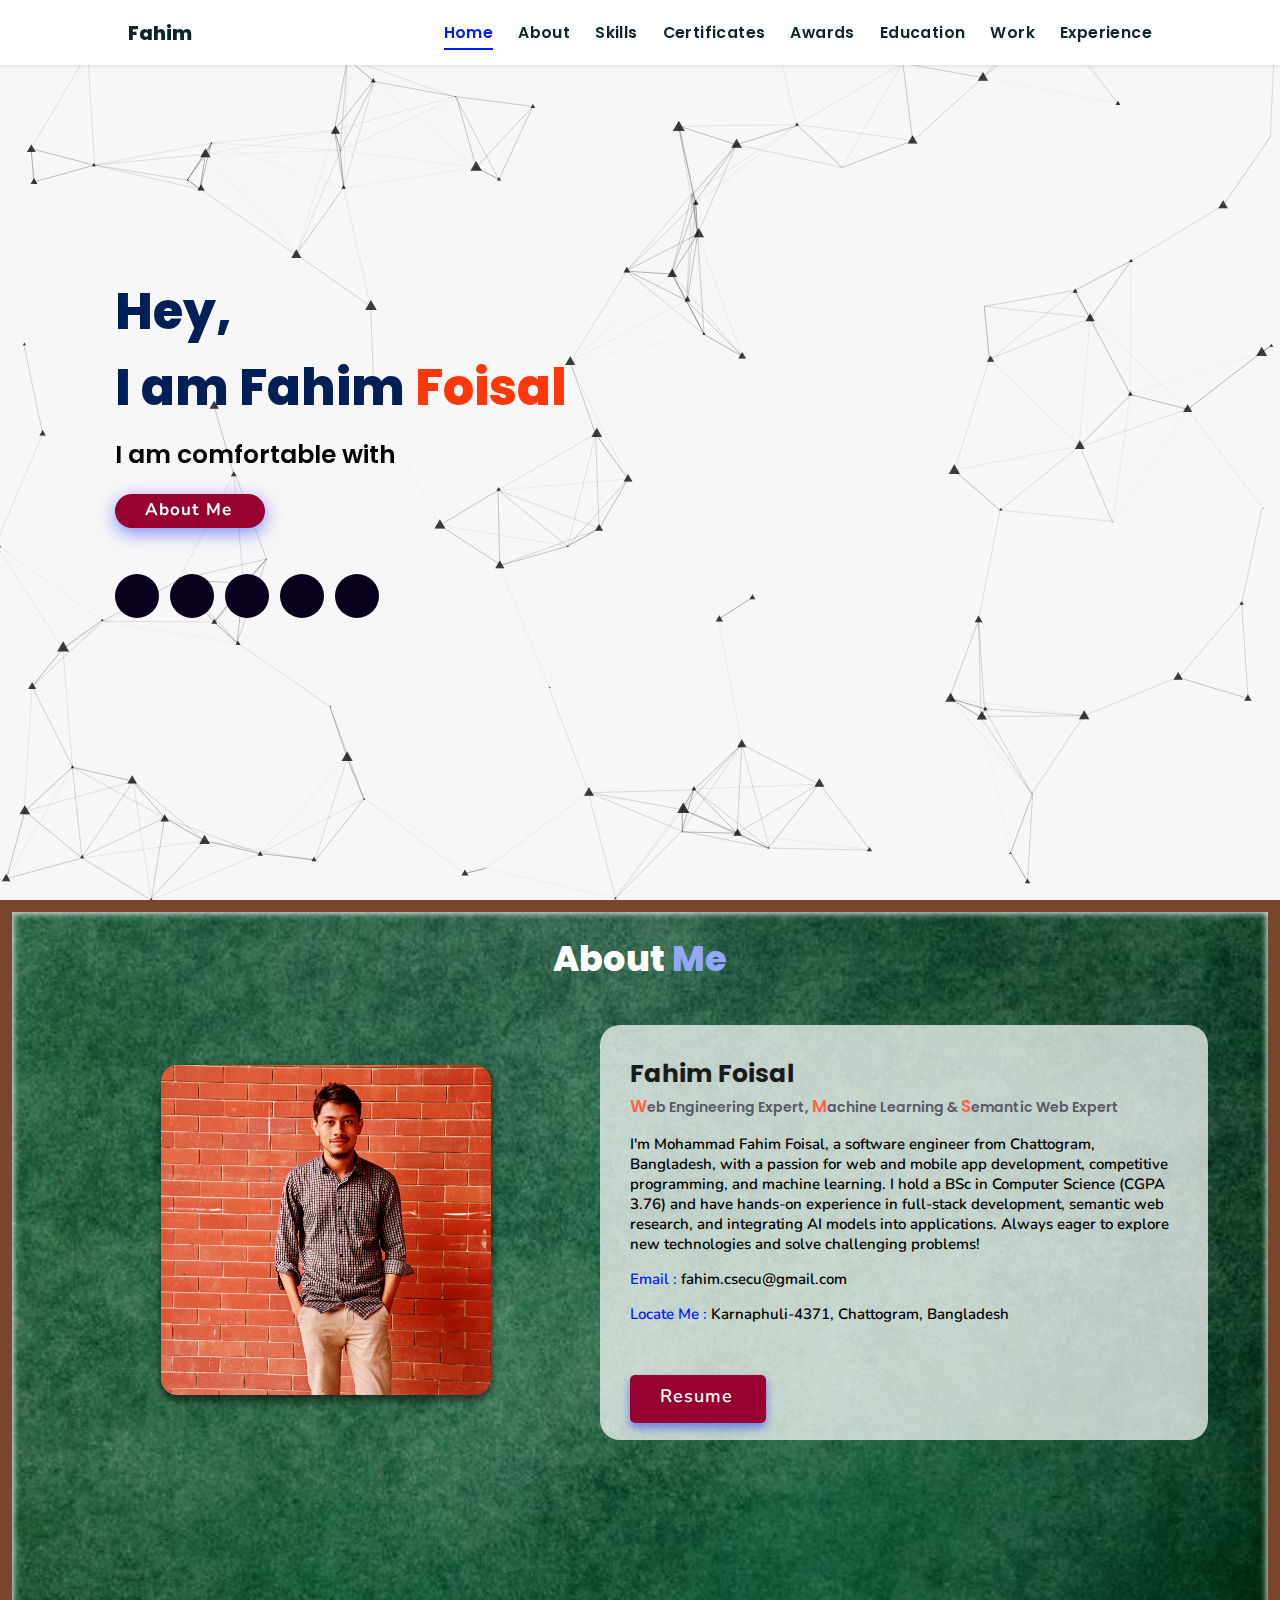
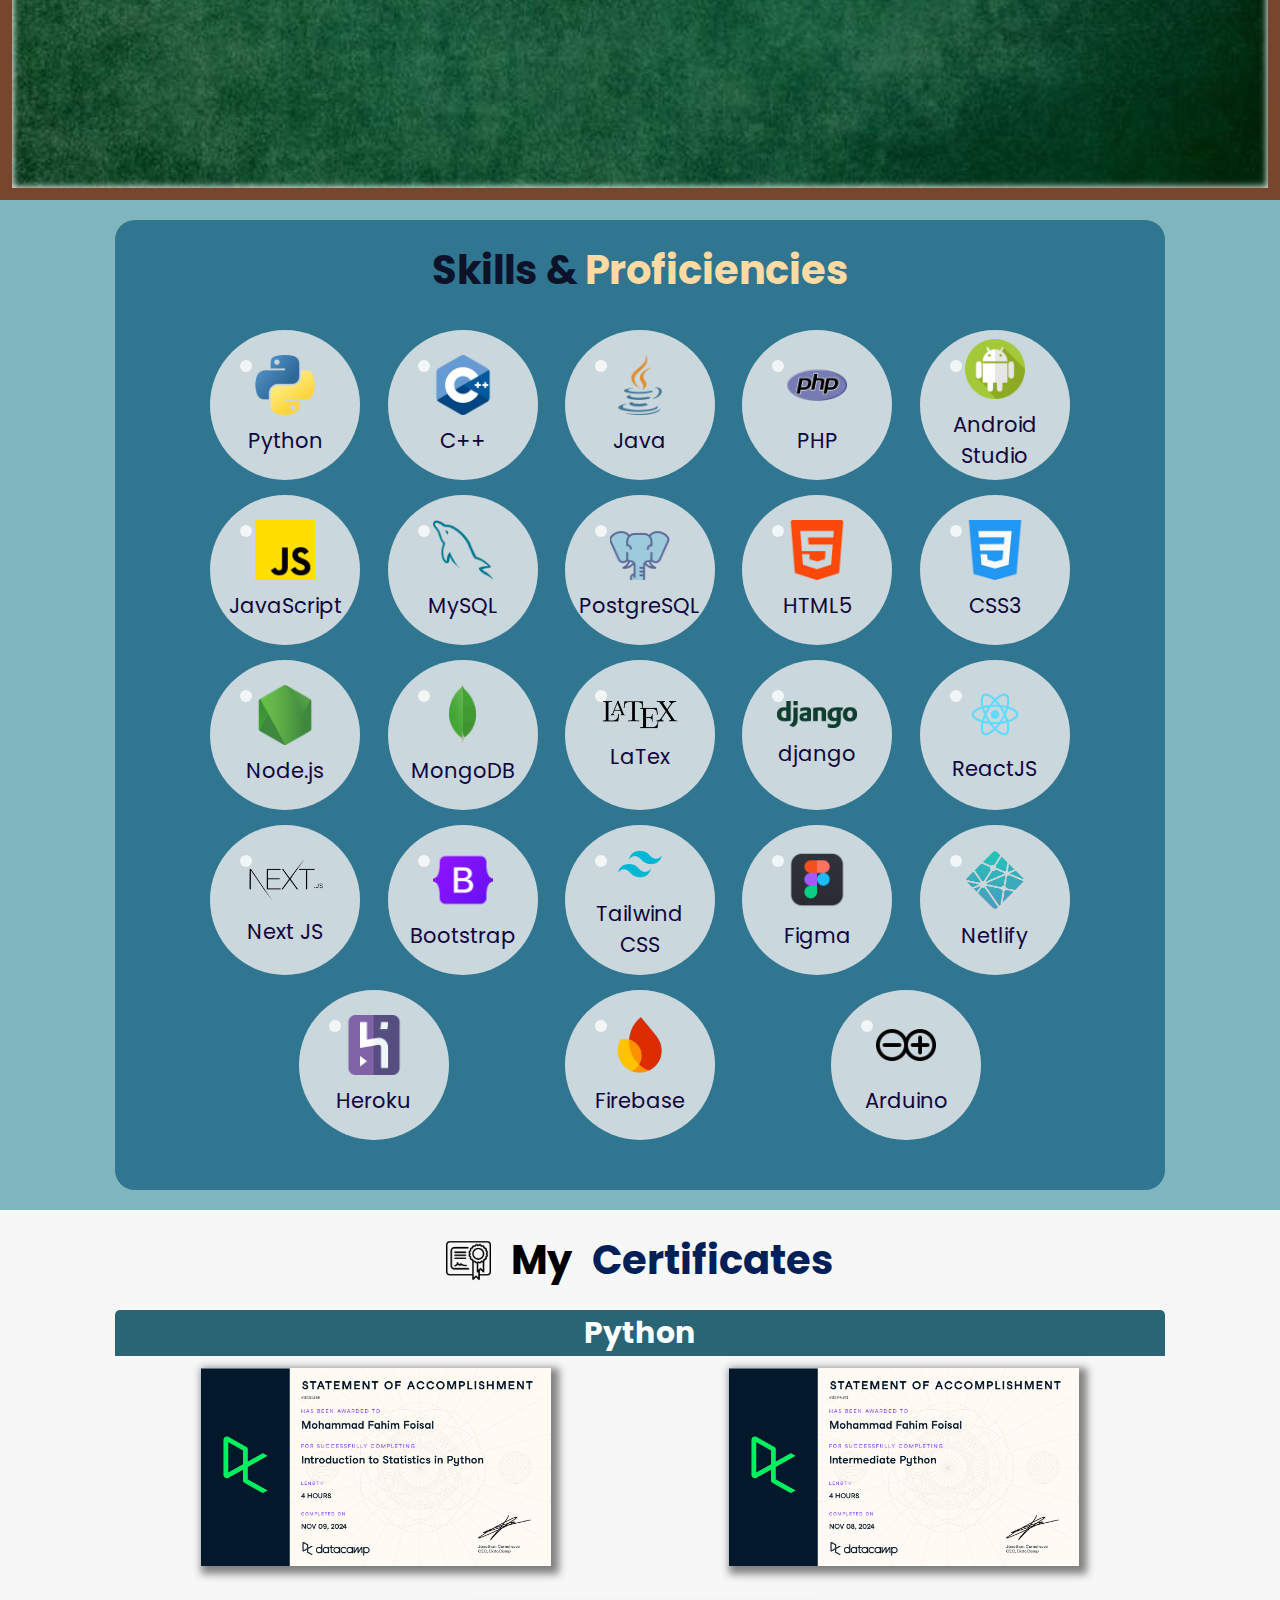
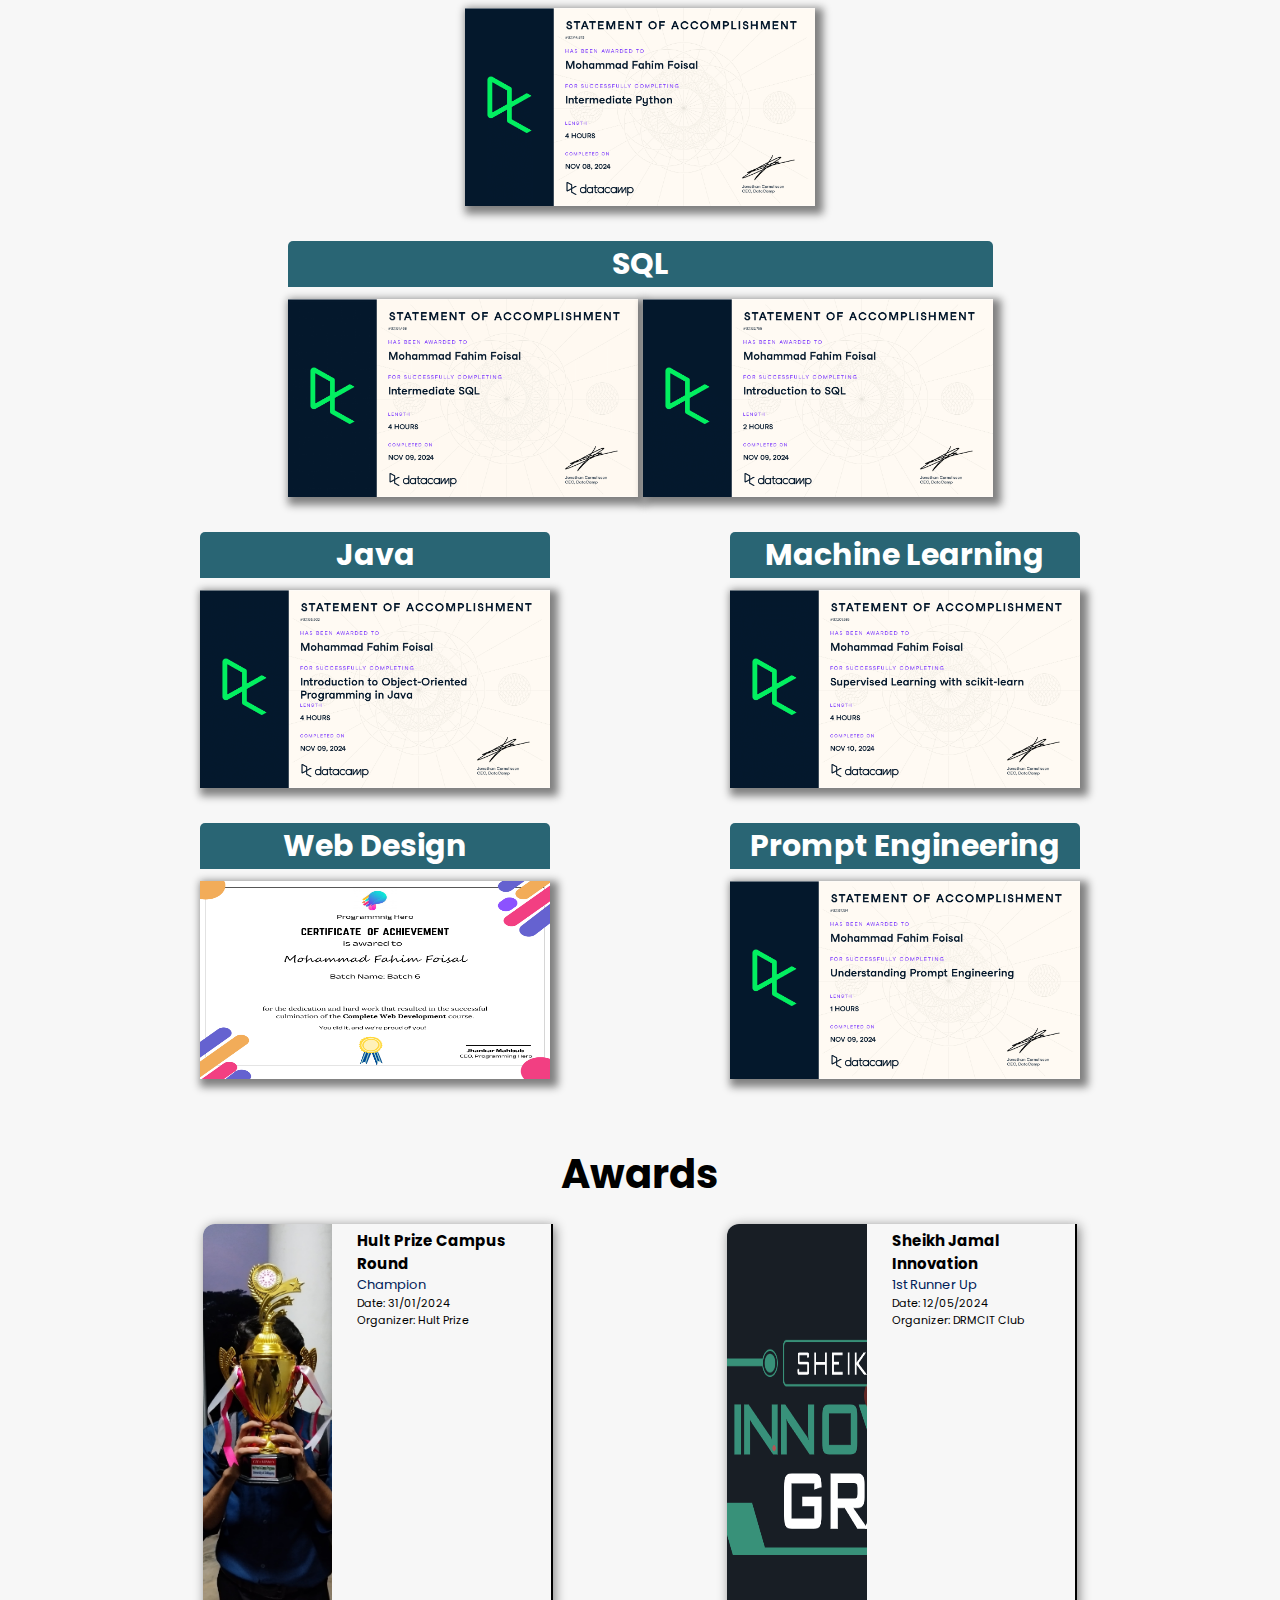
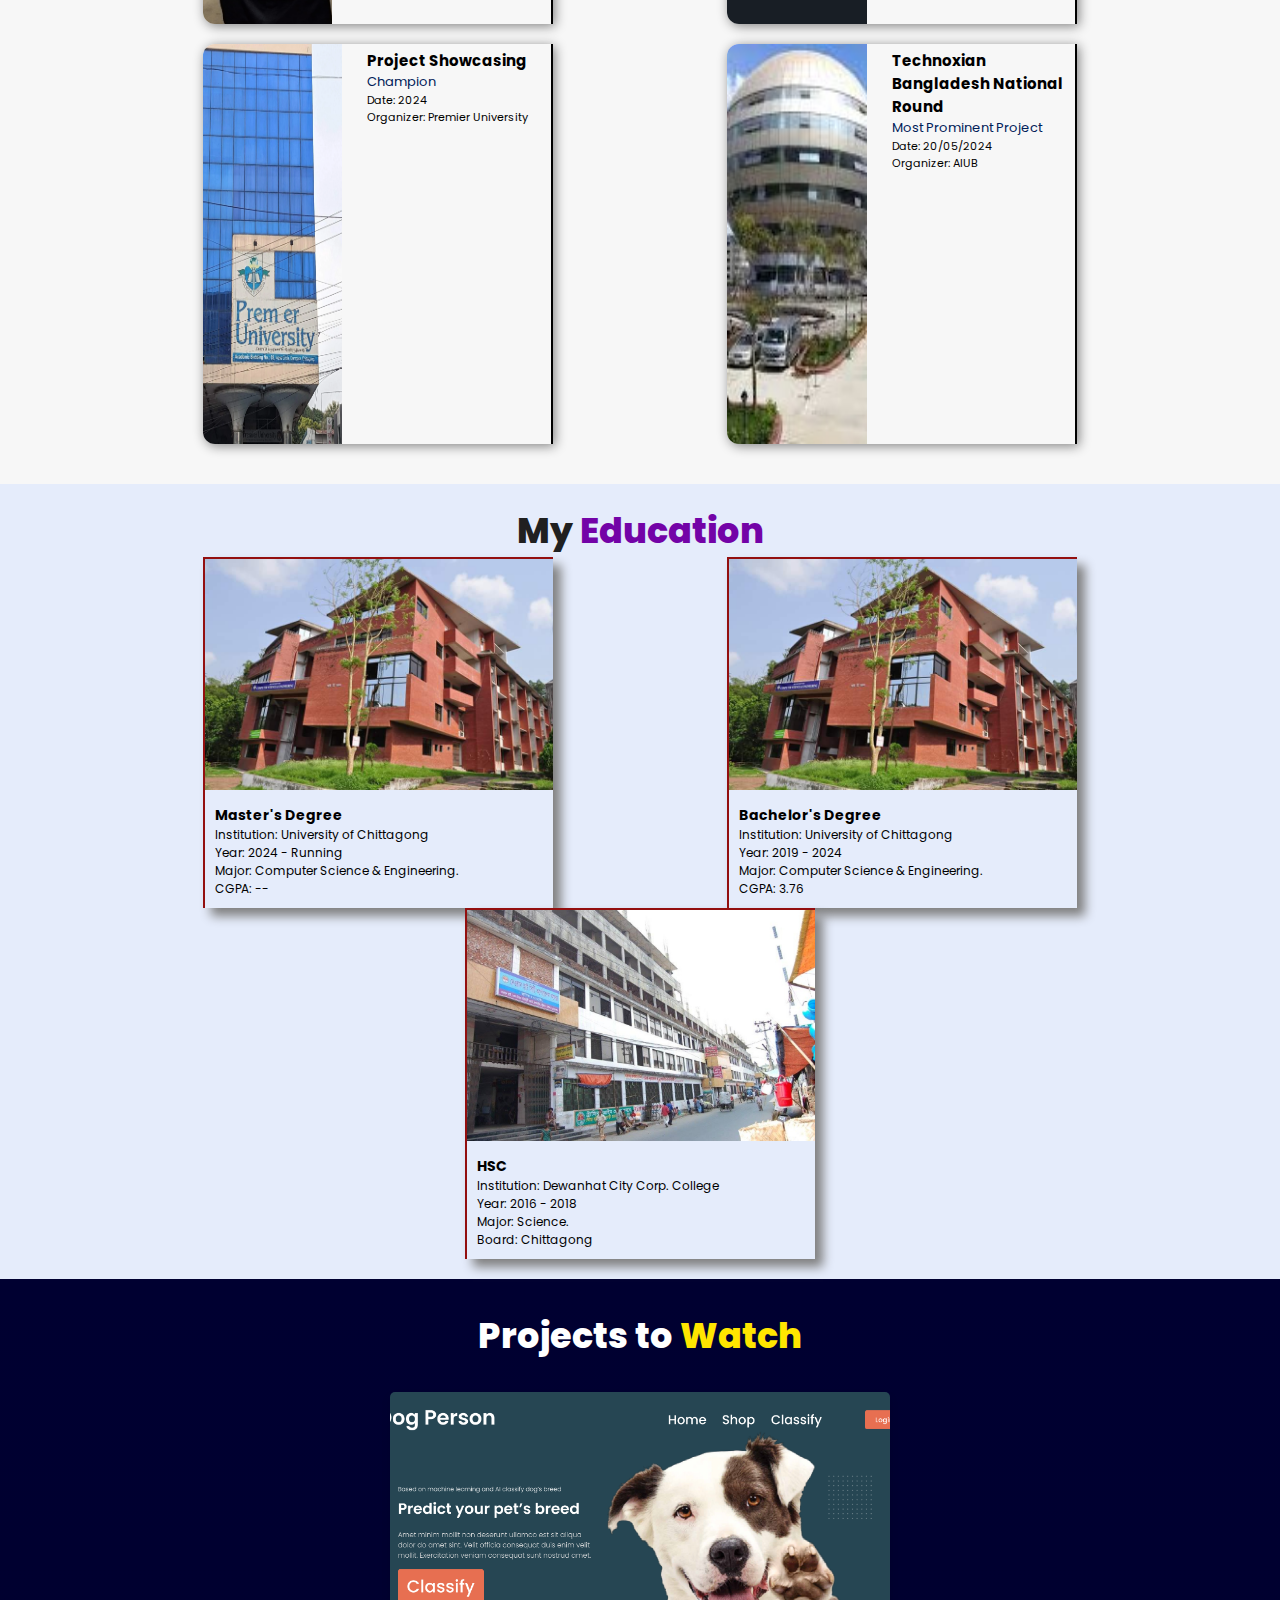
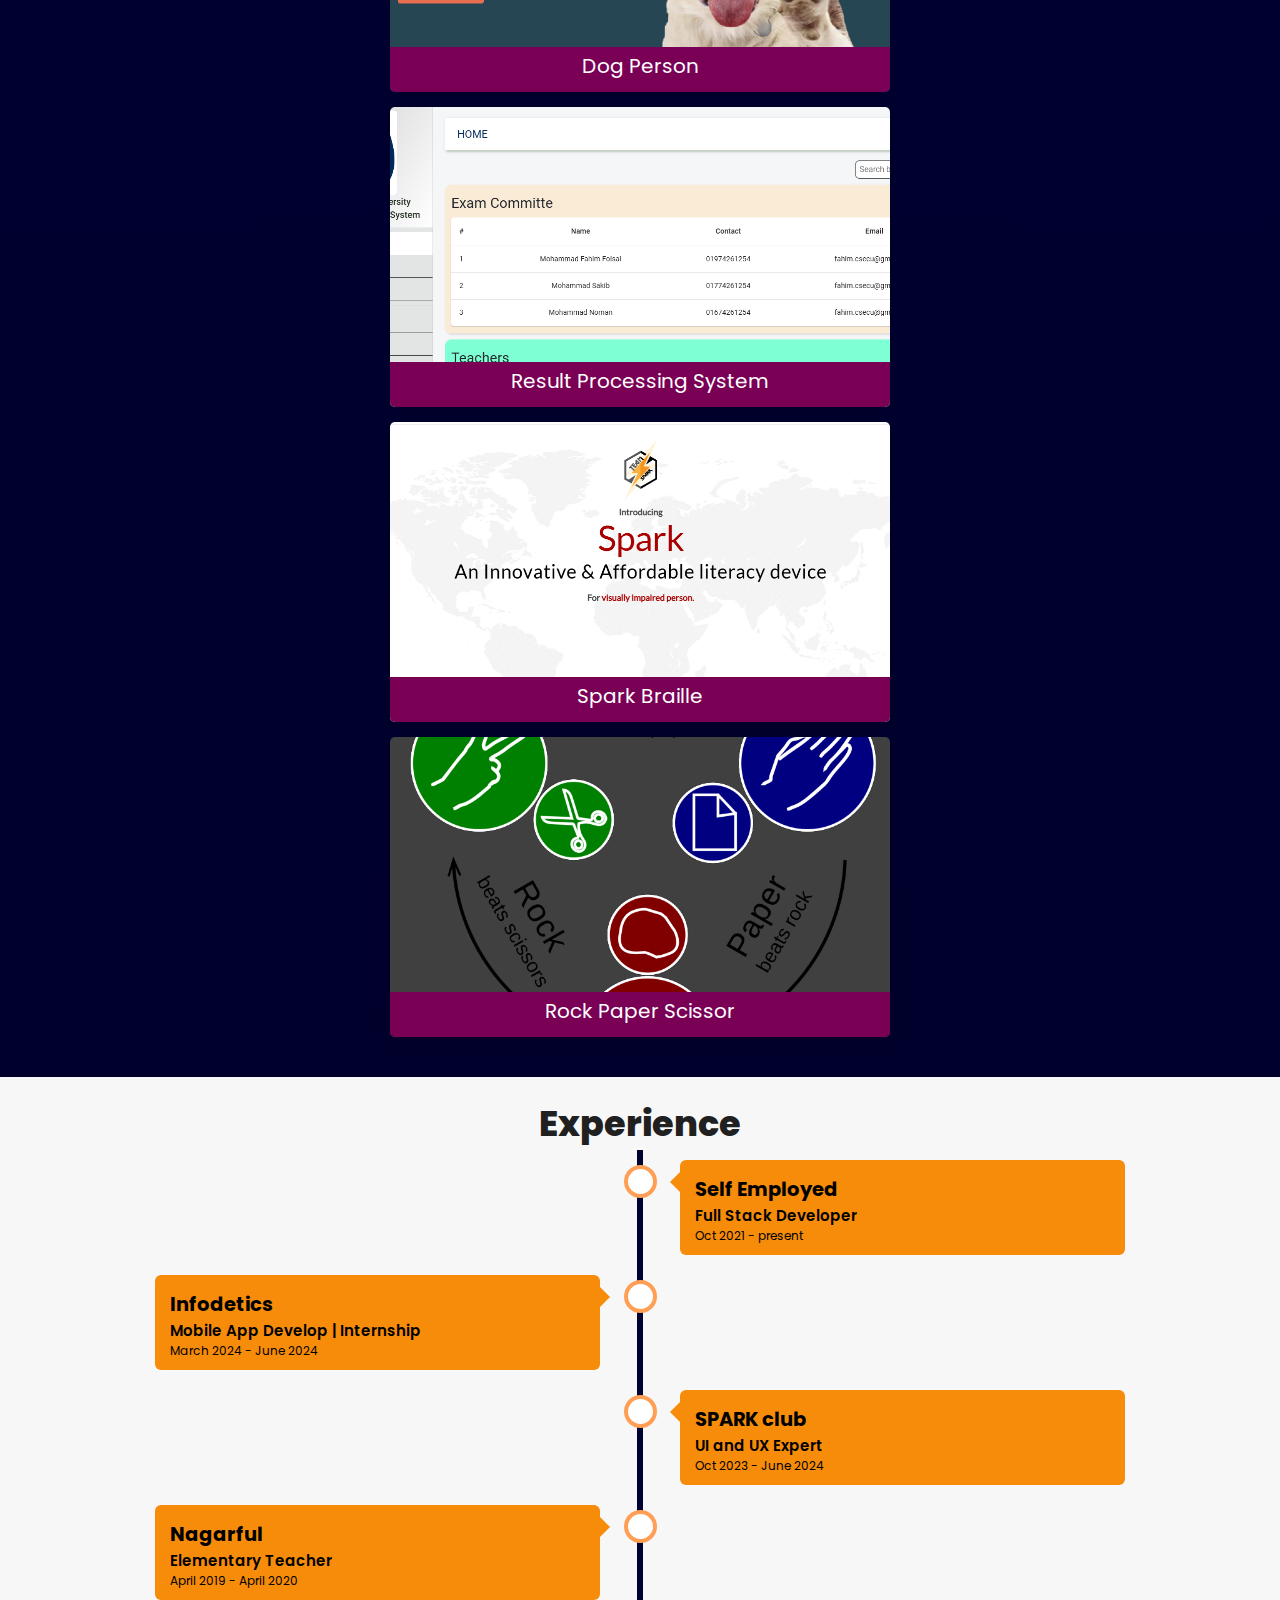
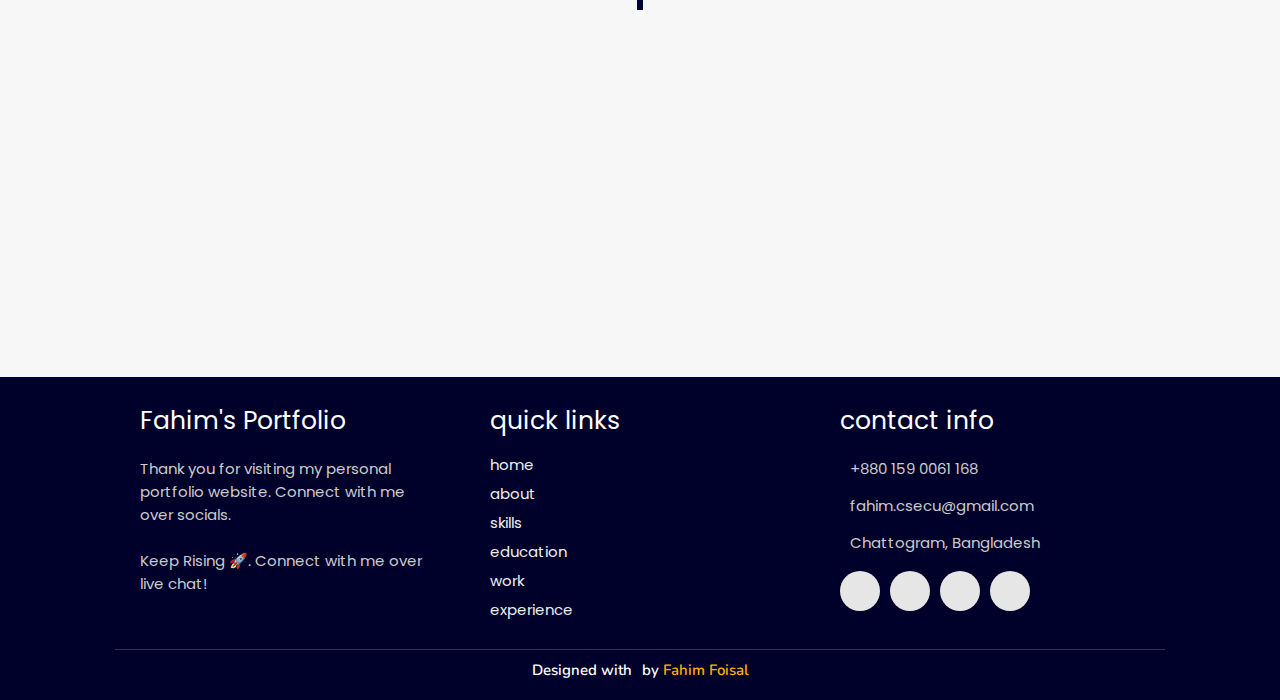
==== index.html @ da61a6e2 "portfolio" ====
<!DOCTYPE html>
<html lang="en">

<head>
  <meta charset="UTF-8">
  <meta http-equiv="X-UA-Compatible" content="IE=edge">
  <meta name="viewport" content="width=device-width, initial-scale=1.0">
  <meta name="keywords"
    content="Fahim Foisal, portfolio, Fahim, full stack dev, personal portfolio lifecodes, portfolio design, portfolio website, personal portfolio" />
  <meta name="description" content="Welcome to Fahim's Portfolio. Full-Stack Web Developer and Android App Developer" />
  <!-- Custom CSS -->
  <link rel="stylesheet" href="./assets/css/style.css">
  <!-- Font Awesome -->
  <link rel="stylesheet" href="https://cdnjs.cloudflare.com/ajax/libs/font-awesome/5.15.3/css/all.min.css"
    integrity="sha512-iBBXm8fW90+nuLcSKlbmrPcLa0OT92xO1BIsZ+ywDWZCvqsWgccV3gFoRBv0z+8dLJgyAHIhR35VZc2oM/gI1w=="
    crossorigin="anonymous" referrerpolicy="no-referrer" />
  <!-- Favicon -->
  <link id='favicon' rel="shortcut icon" href="./assets/images/favicon.png" type="image/x-png">
  <title>Portfolio | Fahim Foisal</title>
</head>

<body oncontextmenu="return false">

  <!-- navbar starts -->
  <header>
    <a href="/" class="logo"><i class="fab fa-node-js"></i> Fahim</a>

    <div id="menu" class="fas fa-bars"></div>
    <nav class="navbar">
      <ul>
        <li><a class="active" href="#home">Home</a></li>
        <li><a href="#about">About</a></li>
        <li><a href="#skills">Skills</a></li>
        <li><a href="#certificates">Certificates</a></li>
        <li><a href="#awards">Awards</a></li>
        <li><a href="#education">Education</a></li>
        <li><a href="#work">Work</a></li>
        <li><a href="#experience">Experience</a></li>
        <!-- <li><a href="#contact">Contact</a></li> -->
      </ul>
    </nav>
  </header>
  <!-- navbar ends -->


  <!-- hero section starts -->
  <section class="home" id="home">
    <div id="particles-js"></div>

    <div class="content">
      <h2>Hey,<br /> I am Fahim <span>Foisal</span></h2>
      <p>I am comfortable with <span class="typing-text"></span></p>
      <a href="#about" class="btn"><span>About Me</span>
        <i class="fas fa-arrow-circle-down"></i>
      </a>
      <div class="socials">
        <ul class="social-icons">
          <li><a class="code" aria-label="Codeforces" href="https://codeforces.com/profile/tashiq" target="_blank"><i
                class="fas fa-code"></i></a></li>
          <li><a class="linkedin" aria-label="LinkedIn" href="https://www.linkedin.com/in/foisal19/" target="_blank"><i
                class="fab fa-linkedin"></i></a></li>
          <li><a class="github" aria-label="GitHub" href="https://github.com/tashiq" target="_blank"><i
                class="fab fa-github"></i></a></li>
          <li><a class="telegram" aria-label="Mail" href="mailto:fahim.csecu@gmail.com" target="_blank"><i
                class="fas fa-envelope"></i></a></li>
          <li><a class="instagram" aria-label="Instagram" href="https://www.instagram.com/tashiq.99/"><i
                class="fab fa-instagram" target="_blank"></i></a></li>
        </ul>
      </div>
    </div>
    <div class="image">
      <!-- <div class="spark"></div> -->
      <img draggable="false" class="tilt" src="./assets/images/my_pic.png" alt="">
    </div>
  </section>
  <!-- hero section ends -->


  <!-- about section starts -->
  <section class="about" id="about">
    <h2 class="heading"><i class="fas fa-user-alt"></i> About <span>Me</span></h2>

    <div class="row">

      <div class="image">
        <img draggable="false" class="tilt" src="./assets/images/hult.jpg" alt="">
      </div>
      <div class="content">
        <h3>Fahim Foisal</h3>
        <span class="tag"><span class="first_letter">W</span>eb Engineering Expert, <span
            class="first_letter">M</span>achine Learning & <span class="first_letter">S</span>emantic Web Expert</span>

        <p>I'm Mohammad Fahim Foisal, a software engineer from Chattogram, Bangladesh, with a passion for web and mobile
          app development, competitive programming, and machine learning. I hold a BSc in Computer Science (CGPA 3.76)
          and have hands-on experience in full-stack development, semantic web research, and integrating AI models into
          applications. Always eager to explore new technologies and solve challenging problems!</p>

        <div class="box-container">
          <div class="box">
            <p><span> Email : </span> fahim.csecu@gmail.com</p>
            <p><span> Locate Me : </span> Karnaphuli-4371, Chattogram, Bangladesh</p>
          </div>
        </div>

        <div class="resumebtn">
          <a href="https://drive.google.com/file/d/1NqT-k5NBr_OwO6P92z6IYKSL0kWceMQw/view?usp=sharing" target="_blank"
            class="btn"><span>Resume</span>
            <i class="fas fa-chevron-right"></i>
          </a>
        </div>

      </div>
    </div>
  </section>

  <section class="skill-section" id="skills">
    <canvas id="bubbleCanvas"></canvas>
    <div class="content">
      <h1><i class="fas fa-laptop-code"></i> Skills & <span>Proficiencies</span></h1>
      <div class="grid-container">
        <!-- python  -->
        <div class="grid-item">
          <img src="./assets/images/python.png" alt="TailwindCSS">
          <span class="title">Python</span>
          <div class="card">
            <h3>Python</h3>
            <ul>
              <li>Proficiency <div class="progress">
                  <div class="progress-bar" data-progress="75"></div>
                </div>
              </li>
              <li>Experience <div class="progress">
                  <div class="progress-bar" data-progress="80"></div>
                </div>
              </li>
              <li>Comfortability <div class="progress">
                  <div class="progress-bar" data-progress="90"></div>
                </div>
              </li>
            </ul>
          </div>
        </div>
        <!-- cpp -->
        <div class="grid-item">
          <img src="./assets/images/cpp.png" alt="TailwindCSS">
          <span class="title">C++</span>
          <div class="card">
            <h3>C++</h3>
            <ul>
              <li>Proficiency <div class="progress">
                  <div class="progress-bar" data-progress="90"></div>
                </div>
              </li>
              <li>Duration <div class="progress">
                  <div class="progress-bar" data-progress="90"></div>
                </div>
              </li>
              <li>Comfortability <div class="progress">
                  <div class="progress-bar" data-progress="93"></div>
                </div>
              </li>
            </ul>
          </div>

        </div>
        <!-- java  -->
        <div class="grid-item">
          <img src="./assets/images/java.png" alt="Java">
          <span class="title">Java</span>
          <div class="card">
            <h3>Java</h3>
            <ul>
              <li>Proficiency <div class="progress">
                  <div class="progress-bar" data-progress="65"></div>
                </div>
              </li>
              <li>Duration <div class="progress">
                  <div class="progress-bar" data-progress="60"></div>
                </div>
              </li>
              <li>Comfortability <div class="progress">
                  <div class="progress-bar" data-progress="65"></div>
                </div>
              </li>
            </ul>
          </div>
        </div>
        <!-- php  -->
        <div class="grid-item">
          <img src="./assets/images/php.png" alt="PHP">
          <span class="title">PHP</span>
          <div class="card">
            <h3>PHP</h3>
            <ul>
              <li>Proficiency
                <div class="progress">
                  <div class="progress-bar" data-progress="80"></div>
                </div>
              </li>
              <li>Duration
                <div class="progress">
                  <div class="progress-bar" data-progress="75"></div>
                </div>
              </li>
              <li>Comfortability
                <div class="progress">
                  <div class="progress-bar" data-progress="85"></div>
                </div>
              </li>
            </ul>
          </div>
        </div>
        <!-- android studio  -->
        <div class="grid-item">
          <img src="./assets/images/android.png" alt="Android Studio">
          <span class="title">Android Studio</span>
          <div class="card">
            <h3>Android Studio</h3>
            <ul>
              <li>Proficiency
                <div class="progress">
                  <div class="progress-bar" data-progress="80"></div>
                </div>
              </li>
              <li>Duration
                <div class="progress">
                  <div class="progress-bar" data-progress="75"></div>
                </div>
              </li>
              <li>Comfortability
                <div class="progress">
                  <div class="progress-bar" data-progress="80"></div>
                </div>
              </li>
            </ul>
          </div>
        </div>
        <!-- js  -->
        <div class="grid-item">
          <img src="./assets/images/js.png" alt="javascript">
          <span class="title">JavaScript</span>
          <div class="card">
            <h3>JavaScript</h3>
            <ul>
              <li>Proficiency <div class="progress">
                  <div class="progress-bar" data-progress="95"></div>
                </div>
              </li>
              <li>Duration <div class="progress">
                  <div class="progress-bar" data-progress="80"></div>
                </div>
              </li>
              <li>Comfortability <div class="progress">
                  <div class="progress-bar" data-progress="95"></div>
                </div>
              </li>
            </ul>
          </div>
        </div>
        <!-- mysql -->
        <div class="grid-item">
          <img src="./assets/images/mysql.png" alt="SQL">
          <span class="title">MySQL</span>
          <div class="card">
            <h3>SQL</h3>
            <ul>
              <li>Proficiency
                <div class="progress">
                  <div class="progress-bar" data-progress="90"></div>
                </div>
              </li>
              <li>Duration
                <div class="progress">
                  <div class="progress-bar" data-progress="90"></div>
                </div>
              </li>
              <li>Comfortability
                <div class="progress">
                  <div class="progress-bar" data-progress="90"></div>
                </div>
              </li>
            </ul>
          </div>
        </div>
        <!-- PostgreSQL -->
        <div class="grid-item">
          <img src="./assets/images/elephant.png" alt="PostgreSQL">
          <span class="title">PostgreSQL</span>
          <div class="card">
            <h3>PostgreSQL</h3>
            <ul>
              <li>Proficiency
                <div class="progress">
                  <div class="progress-bar" data-progress="85"></div>
                </div>
              </li>
              <li>Duration
                <div class="progress">
                  <div class="progress-bar" data-progress="80"></div>
                </div>
              </li>
              <li>Comfortability
                <div class="progress">
                  <div class="progress-bar" data-progress="85"></div>
                </div>
              </li>
            </ul>
          </div>
        </div>
        <!-- html  -->
        <div class="grid-item">
          <img src="./assets/images/html-5.png" alt="HTML5">
          <span class="title">HTML5</span>
          <div class="card">
            <h3>HTML5</h3>
            <ul>
              <li>Proficiency
                <div class="progress">
                  <div class="progress-bar" data-progress="100"></div>
                </div>
              </li>
              <li>Duration
                <div class="progress">
                  <div class="progress-bar" data-progress="100"></div>
                </div>
              </li>
              <li>Comfortability
                <div class="progress">
                  <div class="progress-bar" data-progress="100"></div>
                </div>
              </li>
            </ul>
          </div>
        </div>
        <!-- css  -->
        <div class="grid-item">
          <img src="./assets/images/css-3.png" alt="CSS3">
          <span class="title">CSS3</span>
          <div class="card">
            <h3>CSS3</h3>
            <ul>
              <li>Proficiency
                <div class="progress">
                  <div class="progress-bar" data-progress="95"></div>
                </div>
              </li>
              <li>Duration
                <div class="progress">
                  <div class="progress-bar" data-progress="80"></div>
                </div>
              </li>
              <li>Comfortability
                <div class="progress">
                  <div class="progress-bar" data-progress="90"></div>
                </div>
              </li>
            </ul>
          </div>
        </div>
        <!-- nodejs  -->
        <div class="grid-item">
          <img src="./assets/images/node-js.png" alt="Node.js">
          <span class="title">Node.js</span>
          <div class="card">
            <h3>Node.js</h3>
            <ul>
              <li>Proficiency
                <div class="progress">
                  <div class="progress-bar" data-progress="90"></div>
                </div>
              </li>
              <li>Duration
                <div class="progress">
                  <div class="progress-bar" data-progress="90"></div>
                </div>
              </li>
              <li>Comfortability
                <div class="progress">
                  <div class="progress-bar" data-progress="95"></div>
                </div>
              </li>
            </ul>
          </div>
        </div>
        <!-- mongodb -->
        <div class="grid-item">
          <img src="./assets/images/mongodb.png" alt="mongodb">
          <span class="title">MongoDB</span>
          <div class="card">
            <h3>MongoDB</h3>
            <ul>
              <li>Proficiency <div class="progress">
                  <div class="progress-bar" data-progress="80"></div>
                </div>
              </li>
              <li>Duration <div class="progress">
                  <div class="progress-bar" data-progress="70"></div>
                </div>
              </li>
              <li>Comfortability <div class="progress">
                  <div class="progress-bar" data-progress="80"></div>
                </div>
              </li>
            </ul>
          </div>

        </div>
        <!-- latex -->
        <div class="grid-item">
          <img src="./assets/images/latex.png" alt="Latex">
          <span class="title">LaTex</span>
          <div class="card">
            <h3>LaTex</h3>
            <ul>
              <li>Proficiency <div class="progress">
                  <div class="progress-bar" data-progress="98"></div>
                </div>
              </li>
              <li>Duration <div class="progress">
                  <div class="progress-bar" data-progress="90"></div>
                </div>
              </li>
              <li>Comfortability <div class="progress">
                  <div class="progress-bar" data-progress="90"></div>
                </div>
              </li>
            </ul>
          </div>
        </div>
        <!-- django -->
        <div class="grid-item">
          <img src="./assets/images/django.png" alt="django">
          <span class="title">django</span>
          <div class="card">
            <h3>django</h3>
            <ul>
              <li>Proficiency <div class="progress">
                  <div class="progress-bar" data-progress="70"></div>
                </div>
              </li>
              <li>Duration <div class="progress">
                  <div class="progress-bar" data-progress="50"></div>
                </div>
              </li>
              <li>Comfortability <div class="progress">
                  <div class="progress-bar" data-progress="80"></div>
                </div>
              </li>
            </ul>
          </div>

        </div>

        <!-- react -->
        <div class="grid-item">
          <img src="./assets/images/react.webp" alt="react">
          <span class="title">ReactJS</span>
          <div class="card">
            <h3>React</h3>
            <ul>
              <li>Proficiency <div class="progress">
                  <div class="progress-bar" data-progress="95"></div>
                </div>
              </li>
              <li>Duration <div class="progress">
                  <div class="progress-bar" data-progress="95"></div>
                </div>
              </li>
              <li>Comfortability <div class="progress">
                  <div class="progress-bar" data-progress="100"></div>
                </div>
              </li>
            </ul>
          </div>

        </div>
        <!-- next -->
        <div class="grid-item">
          <img src="./assets/images/next.png" alt="django">
          <span class="title">Next JS</span>
          <div class="card">
            <h3>django</h3>
            <ul>
              <li>Proficiency <div class="progress">
                  <div class="progress-bar" data-progress="90"></div>
                </div>
              </li>
              <li>Duration <div class="progress">
                  <div class="progress-bar" data-progress="80"></div>
                </div>
              </li>
              <li>Comfortability <div class="progress">
                  <div class="progress-bar" data-progress="85"></div>
                </div>
              </li>
            </ul>
          </div>

        </div>

        <!-- bootstrap  -->
        <div class="grid-item">
          <img src="./assets/images/bootstrap.webp" alt="Bootstrap">
          <span class="title">Bootstrap</span>
          <div class="card">
            <h3>Bootstrap</h3>
            <ul>
              <li>Proficiency
                <div class="progress">
                  <div class="progress-bar" data-progress="96"></div>
                </div>
              </li>
              <li>Duration
                <div class="progress">
                  <div class="progress-bar" data-progress="90"></div>
                </div>
              </li>
              <li>Comfortability
                <div class="progress">
                  <div class="progress-bar" data-progress="100"></div>
                </div>
              </li>
            </ul>
          </div>
        </div>
        <!-- Tailwind -->
        <div class="grid-item">
          <img src="./assets/images/TailwindCSS.png" alt="Tailwind CSS">
          <span class="title">Tailwind CSS</span>
          <div class="card">
            <h3>Tailwind CSS</h3>
            <ul>
              <li>Proficiency
                <div class="progress">
                  <div class="progress-bar" data-progress="99"></div>
                </div>
              </li>
              <li>Duration
                <div class="progress">
                  <div class="progress-bar" data-progress="90"></div>
                </div>
              </li>
              <li>Comfortability
                <div class="progress">
                  <div class="progress-bar" data-progress="100"></div>
                </div>
              </li>
            </ul>
          </div>
        </div>
        <!-- Figma -->
        <div class="grid-item">
          <img src="./assets/images/Figma.png" alt="Figma">
          <span class="title">Figma</span>
          <div class="card">
            <h3>Figma</h3>
            <ul>
              <li>Proficiency
                <div class="progress">
                  <div class="progress-bar" data-progress="90"></div>
                </div>
              </li>
              <li>Duration
                <div class="progress">
                  <div class="progress-bar" data-progress="70"></div>
                </div>
              </li>
              <li>Comfortability
                <div class="progress">
                  <div class="progress-bar" data-progress="100"></div>
                </div>
              </li>
            </ul>
          </div>
        </div>

        <!-- netlify -->
        <div class="grid-item">
          <img src="./assets/images/netlify.png" alt="Netlify">
          <span class="title">Netlify</span>
          <div class="card">
            <h3>Netlify</h3>
            <ul>
              <li>Proficiency
                <div class="progress">
                  <div class="progress-bar" data-progress="100"></div>
                </div>
              </li>
              <li>Duration
                <div class="progress">
                  <div class="progress-bar" data-progress="90"></div>
                </div>
              </li>
              <li>Comfortability
                <div class="progress">
                  <div class="progress-bar" data-progress="100"></div>
                </div>
              </li>
            </ul>
          </div>
        </div>

        <!-- heroku  -->
        <div class="grid-item">
          <img src="./assets/images/heroku.png" alt="Heroku">
          <span class="title">Heroku</span>
          <div class="card">
            <h3>Heroku</h3>
            <ul>
              <li>Proficiency
                <div class="progress">
                  <div class="progress-bar" data-progress="92"></div>
                </div>
              </li>
              <li>Duration
                <div class="progress">
                  <div class="progress-bar" data-progress="80"></div>
                </div>
              </li>
              <li>Comfortability
                <div class="progress">
                  <div class="progress-bar" data-progress="99"></div>
                </div>
              </li>
            </ul>
          </div>
        </div>
        <!-- firebase  -->
        <div class="grid-item">
          <img src="./assets/images/firebase.png" alt="Firebase">
          <span class="title">Firebase</span>
          <div class="card">
            <h3>Firebase</h3>
            <ul>
              <li>Proficiency
                <div class="progress">
                  <div class="progress-bar" data-progress="80"></div>
                </div>
              </li>
              <li>Duration
                <div class="progress">
                  <div class="progress-bar" data-progress="70"></div>
                </div>
              </li>
              <li>Comfortability
                <div class="progress">
                  <div class="progress-bar" data-progress="75"></div>
                </div>
              </li>
            </ul>
          </div>
        </div>
        <!-- arduino -->
        <div class="grid-item">
          <img src="./assets/images/arduino.png" alt="Arduino">
          <span class="title">Arduino</span>
          <div class="card">
            <h3>Arduino</h3>
            <ul>
              <li>Proficiency
                <div class="progress">
                  <div class="progress-bar" data-progress="85"></div>
                </div>
              </li>
              <li>Duration
                <div class="progress">
                  <div class="progress-bar" data-progress="80"></div>
                </div>
              </li>
              <li>Comfortability
                <div class="progress">
                  <div class="progress-bar" data-progress="90"></div>
                </div>
              </li>
            </ul>
          </div>
        </div>

      </div>
  </section>
  <!-- Technical Certificates -->
  <section class="certificate-section" id="certificates">
    <h1><img src="./assets/images/certificate.png" alt="" style="width: 45px;"> My <span>Certificates</span></h1>
    <div class="container">
      <div class="group">
        <h1>Python</h1>
        <div class="cards">
          <div class="certificate"><img src="./assets/images/python-stat-1.png" /></div>
          <div class="certificate"><img src="./assets/images/inter-python-1.png" /></div>
          <div class="certificate"><img src="./assets/images/inter-python-1.png" /></div>
        </div>
      </div>
      <div class="group">
        <h1>SQL</h1>
        <div class="cards">
          <div class="certificate"><img src="./assets/images/inter-sql-1.png" /></div>
          <div class="certificate"><img src="./assets/images/intro-sql-1.png" /></div>
        </div>
      </div>
      <div class="group">
        <h1>Java</h1>
        <div class="cards">
          <div class="certificate"><img src="./assets/images/java-oop-1.png" /></div>
        </div>
      </div>
      <div class="group">
        <h1>Machine Learning</h1>
        <div class="cards">
          <div class="certificate"><img src="./assets/images/supervised-scikit-1.png" /></div>
        </div>
      </div>
      <div class="group">
        <h1>Web Design</h1>
        <div class="cards">
          <div class="certificate"><img src="./assets/images/Programmnig Hero.png" /></div>
        </div>
      </div>

      <div class="group">
        <h1>Prompt Engineering</h1>
        <div class="cards">
          <div class="certificate"><img src="./assets/images/prompt-engineering-1.png" /></div>
        </div>
      </div>
    </div>

  </section>
  <!-- Awards -->
  <section class="award-section" id="awards">
    <h1><i class="fas fa-trophy"></i> Awards</h1>
    <div class="container">
      <div class="award">
        <img src="./assets/images/hult-champ.jpg" alt="hult champ">
        <div class="details">
          <div class="title">Hult Prize Campus Round</div>
          <div class="position">Champion</div>
          <div class="Date">Date: 31/01/2024</div>
          <div class="Organizar">Organizer: Hult Prize</div>
        </div>
      </div>
      <div class="award">
        <img src="./assets/images/skjic.png" alt="skjic champ">
        <div class="details">
          <div class="title">Sheikh Jamal Innovation</div>
          <div class="position">1st Runner Up</div>
          <div class="Date">Date: 12/05/2024</div>
          <div class="Organizar">Organizer: DRMCIT Club</div>
        </div>
      </div>
      <div class="award">
        <img src="./assets/images/premier.jpeg" alt="premier university">
        <div class="details">
          <div class="title">Project Showcasing</div>
          <div class="position">Champion</div>
          <div class="Date">Date: 2024</div>
          <div class="Organizar">Organizer: Premier University</div>
        </div>
      </div>
      <div class="award">
        <img src="./assets/images/aiub.jpeg" alt="premier university">
        <div class="details">
          <div class="title">Technoxian Bangladesh National Round</div>
          <div class="position">Most Prominent Project</div>
          <div class="Date">Date: 20/05/2024</div>
          <div class="Organizar">Organizer: AIUB</div>
        </div>
      </div>
    </div>
  </section>
  <!-- education section starts -->
  <section class="education" id="education">

    <h1 class="heading"><i class="fas fa-graduation-cap"></i> My <span>Education</span></h1>
    <div class="education-container">
      <div class="degree tilt">
        <div class="img"><img src="./assets/images/bsc.jpg" alt="CSE CU" /></div>
        <div class="description">
          <h3>Master's Degree</h3>
          <p>Institution: University of Chittagong</p>
          <p>Year: 2024 - Running</p>
          <p>Major: Computer Science & Engineering.</p>
          <p>CGPA: --</p>
        </div>
      </div>
      <div class="degree tilt">
        <div class="img"><img src="./assets/images/bsc.jpg" alt="CSE CU" /></div>
        <div class="description">
          <h3>Bachelor's Degree</h3>
          <p>Institution: University of Chittagong</p>
          <p>Year: 2019 - 2024</p>
          <p>Major: Computer Science & Engineering.</p>
          <p>CGPA: 3.76</p>
        </div>
      </div>
      <div class="degree tilt">
        <div class="img"><img src="./assets/images/college.jpg" alt="Dcc" /></div>
        <div class="description">
          <h3>HSC</h3>
          <p>Institution: Dewanhat City Corp. College</p>
          <p>Year: 2016 - 2018</p>
          <p>Major: Science.</p>
          <p>Board: Chittagong</p>
        </div>
      </div>
    </div>
  </section>
  <!-- education section ends -->


  <!-- work project section starts -->
  <section class="work" id="work">

    <h2 class="heading"><i class="fas fa-laptop-code"></i> Projects to <span>Watch</span></h2>

    <div class="box-container">
      <div class="project tilt">
        <img src="./assets/images/dog person.png" alt="">
        <div class="details">
          <div class="tag">Dog Person</div>
          <div class="description">Description: Dog Person is a web app for dog enthusiasts that combines image
            classification with a shopping and review system. Users
            can upload dog photos to identify breeds using a pre-trained machine learning model. The platform offers
            curated
            dog-related products and a community-driven review system. Built with React, Express, and MongoDB, and
            designed in
            Figma, it provides a seamless experience for breed identification, shopping, and community engagement.
          </div>
          <button class="btn"><a href="https://github.com/farjana579/Dog-Person/tree/main/Dog-Person-Frontend"
              target="_blank">View
              Code</a></button>
        </div>
      </div>
      <div class="project tilt">
        <img src="./assets/images/result processing system.png" alt="Result Processing System">
        <div class="details">
          <div class="tag">Result Processing System</div>
          <div class="description">Description:
            This database design project features an application with three user roles: Examiner (assigns marks), Exam
            Committee
            (evaluates marks and notifies examiners), and Chairman (oversees operations and assigns committee members).
            Built with
            ReactJS, Node.js, Express, and SQL, it delivers a robust and efficient user experience.

          </div>
          <button class="btn"><a href="https://github.com/tashiq/result-processing" target="_blank">View
              Code</a></button>
        </div>
      </div>
      <div class="project tilt">
        <img src="./assets/images/spark braille.png" alt="Spark Braille">
        <div class="details">
          <div class="tag">Spark Braille</div>
          <div class="description">Description:
            <strong>Spark</strong> is an innovative and affordable literacy device designed to enhance braille
            education. It
            connects wirelessly, integrates seamlessly with various software, and provides interactive learning
            features, making
            it an empowering tool for visually impaired users to access education more effectively.


          </div>
          <button class="btn"><a href="https://github.com/tashiq/Spark-Braille" target="_blank">View
              Code</a></button>
        </div>
      </div>
      <div class="project tilt">
        <img src="./assets/images/rock paper scissor.png" alt="">
        <div class="details">
          <div class="tag">Rock Paper Scissor</div>
          <div class="description">Description: An Android studio application that identifies three hand gestures: rock,
            paper, and scissors. We all are familiar with
            how it works and who wins when. Sounds simple right? Yes, it is. The hard part of this application is to
            integrate a
            machine-learning model. That's what makes it different. I have used a Teachable-Machine model to identify
            gestures.
          </div>
          <button class="btn"><a href="https://github.com/tashiq/RPS" target="_blank">View
              Code</a></button>
        </div>
      </div>
    </div>
  </section>
  <!-- work project section ends -->

  <!-- experience section starts -->
  <section class="experience" id="experience">

    <h2 class="heading"><i class="fas fa-briefcase"></i> Experience </h2>

    <div class="timeline">

      <div class="container right">
        <div class="content">
          <div class="tag">
            <h2>Self Employed</h2>
          </div>
          <div class="desc">
            <h3>Full Stack Developer</h3>
            <p>Oct 2021 - present</p>
          </div>
        </div>
      </div>

      <div class="container left">
        <div class="content">
          <div class="tag">
            <h2>Infodetics</h2>
          </div>
          <div class="desc">
            <h3>Mobile App Develop | Internship</h3>
            <p>March 2024 - June 2024</p>
          </div>
        </div>
      </div>

      <div class="container right">
        <div class="content">
          <div class="tag">
            <h2>SPARK club</h2>
          </div>
          <div class="desc">
            <h3>UI and UX Expert</h3>
            <p>Oct 2023 - June 2024</p>
          </div>
        </div>
      </div>

      <div class="container left">
        <div class="content">
          <div class="tag">
            <h2>Nagarful</h2>
          </div>
          <div class="desc">
            <h3>Elementary Teacher</h3>
            <p>April 2019 - April 2020</p>
          </div>
        </div>
      </div>
      <!-- 
      <div class="container right">
        <div class="content">
          <div class="tag">
            <h2>Frshr Technologies</h2>
          </div>
          <div class="desc">
            <h3>Wordpress Developer | Internship</h3>
            <p>April 2021 - April 2021</p>
          </div>
        </div>
      </div>

      <div class="container left">
        <div class="content">
          <div class="tag">
            <h2>WonderingBlog</h2>
          </div>
          <div class="desc">
            <h3>Web Development & SEO | Internship</h3>
            <p>March 2021 - April 2021</p>
          </div>
        </div>
      </div>
    </div>

    <div class="morebtn">
      <a href="/experience" class="btn"><span>View All</span>
        <i class="fas fa-arrow-right"></i>
      </a>
    </div> -->

    </div>

  </section>
  <!-- experience section ends -->

  <!-- contact section starts -->
  <!-- <section class="contact" id="contact">

    <h2 class="heading"><i class="fas fa-headset"></i> Get in <span>Touch</span></h2>

    <div class="container">
      <div class="content">
        <div class="image-box">
          <img draggable="false" src="./assets/images/contact1.png" alt="">
        </div>
        <form id="contact-form">

          <div class="form-group">
            <div class="field">
              <input type="text" name="name" placeholder="Name" required>
              <i class='fas fa-user'></i>
            </div>
            <div class="field">
              <input type="text" name="email" placeholder="Email" required>
              <i class='fas fa-envelope'></i>
            </div>
            <div class="field">
              <input type="text" name="phone" placeholder="Phone">
              <i class='fas fa-phone-alt'></i>
            </div>
            <div class="message">
              <textarea placeholder="Message" name="message" required></textarea>
              <i class="fas fa-comment-dots"></i>
            </div>
          </div>
          <div class="button-area">
            <button type="submit">
              Submit <i class="fa fa-paper-plane"></i></button>
          </div>
        </form>
      </div>
    </div>
  </section> -->
  <!-- contact section ends -->


  <!-- footer section starts -->
  <section class="footer">

    <div class="box-container">

      <div class="box">
        <h3>Fahim's Portfolio</h3>
        <p>Thank you for visiting my personal portfolio website. Connect with me over socials. <br /> <br /> Keep Rising
          🚀. Connect with me over live chat!</p>
      </div>

      <div class="box">
        <h3>quick links</h3>
        <a href="#home"><i class="fas fa-chevron-circle-right"></i> home</a>
        <a href="#about"><i class="fas fa-chevron-circle-right"></i> about</a>
        <a href="#skills"><i class="fas fa-chevron-circle-right"></i> skills</a>
        <a href="#education"><i class="fas fa-chevron-circle-right"></i> education</a>
        <a href="#work"><i class="fas fa-chevron-circle-right"></i> work</a>
        <a href="#experience"><i class="fas fa-chevron-circle-right"></i> experience</a>
      </div>

      <div class="box">
        <h3>contact info</h3>
        <p> <i class="fas fa-phone"></i>+880 159 0061 168</p>
        <p> <i class="fas fa-envelope"></i>fahim.csecu@gmail.com</p>
        <p> <i class="fas fa-map-marked-alt"></i>Chattogram, Bangladesh</p>
        <div class="share">

          <a href="https://www.linkedin.com/in/foisal19/" class="fab fa-linkedin" aria-label="LinkedIn"
            target="_blank"></a>
          <a href="https://github.com/tashiq" class="fab fa-github" aria-label="GitHub" target="_blank"></a>
          <a href="mailto:fahim.csecu@gmail.com" class="fas fa-envelope" aria-label="Mail" target="_blank"></a>
          <a href="https://codeforces.com/profile/tashiq" class="fas fa-code" aria-label="Codeforces"
            target="_blank"></a>
        </div>
      </div>
    </div>

    <h1 class="credit">Designed with <i class="fa fa-heart pulse"></i> by <a
        href="https://www.linkedin.com/in/Fahim-sable"> Fahim Foisal</a></h1>

  </section>
  <!-- footer section ends -->


  <!-- scroll top btn -->
  <a href="#home" aria-label="ScrollTop" class="fas fa-angle-up" id="scroll-top"></a>
  <!-- scroll back to top -->


  <!-- ==== ALL MAJOR JAVASCRIPT CDNS STARTS ==== -->
  <!-- jquery cdn -->
  <script src="https://cdnjs.cloudflare.com/ajax/libs/jquery/3.6.0/jquery.min.js"
    integrity="sha512-894YE6QWD5I59HgZOGReFYm4dnWc1Qt5NtvYSaNcOP+u1T9qYdvdihz0PPSiiqn/+/3e7Jo4EaG7TubfWGUrMQ=="
    crossorigin="anonymous" referrerpolicy="no-referrer"></script>

  <!-- typed.js cdn -->
  <script src="https://cdnjs.cloudflare.com/ajax/libs/typed.js/2.0.5/typed.min.js"
    integrity="sha512-1KbKusm/hAtkX5FScVR5G36wodIMnVd/aP04af06iyQTkD17szAMGNmxfNH+tEuFp3Og/P5G32L1qEC47CZbUQ=="
    crossorigin="anonymous" referrerpolicy="no-referrer"></script>

  <!-- particle.js links -->
  <script src="./assets/js/particles.min.js"></script>
  <script src="./assets/js/app.js"></script>

  <!-- vanilla tilt.js links -->
  <script src="https://cdnjs.cloudflare.com/ajax/libs/vanilla-tilt/1.7.0/vanilla-tilt.min.js"
    integrity="sha512-SttpKhJqONuBVxbRcuH0wezjuX+BoFoli0yPsnrAADcHsQMW8rkR84ItFHGIkPvhnlRnE2FaifDOUw+EltbuHg=="
    crossorigin="anonymous" referrerpolicy="no-referrer"></script>

  <!-- scroll reveal anim -->
  <script src="https://unpkg.com/scrollreveal"></script>

  <script type="text/javascript" src="https://cdn.jsdelivr.net/npm/emailjs-com@3/dist/email.min.js"></script>

  <!-- ==== ALL MAJOR JAVASCRIPT CDNS ENDS ==== -->

  <script src="./assets/js/script.js"></script>

</body>

</html>
---- assets/css/style.css ----
@import url("https://fonts.googleapis.com/css2?family=Poppins:wght@400;600;700&display=swap");
@import url("https://fonts.googleapis.com/css2?family=Nunito:ital,wght@0,300;0,400;0,600;0,700;1,300;1,400&display=swap");

* {
  margin: 0;
  padding: 0;
  box-sizing: border-box;
  text-decoration: none;
  outline: none;
  border: none;
  transition: all 0.2s ease-in;
}

html {
  font-size: 62.5%;
  overflow-x: hidden;
  scroll-behavior: smooth;
}

body {
  background: #f7f7f7;
  font-family: "Poppins", sans-serif;
}

*::selection {
  background: #2b3dda;
  color: #fff;
}

html {
  font-size: 62.5%;
  overflow-x: hidden;
}

html::-webkit-scrollbar {
  width: 0.8rem;
}

html::-webkit-scrollbar-track {
  background: rgb(235, 202, 245);
}

html::-webkit-scrollbar-thumb {
  background: #420177;
}

/* pre loader start */
.loader-container {
  position: fixed;
  top: 0;
  left: 0;
  z-index: 10000;
  background: #e6eff1;
  display: flex;
  align-items: center;
  justify-content: center;
  height: 100%;
  width: 100%;
}

.loader-container.fade-out {
  top: -120%;
}

/* pre loader end */

/* navbar starts */
header {
  position: fixed;
  top: 0;
  left: 0;
  right: 0;
  z-index: 1000;
  display: flex;
  align-items: center;
  justify-content: space-between;
  padding: 1.7rem 10%;
  height: 6.5rem;
  background-color: #fff;
  box-shadow: 0 1px 4px rgba(146, 161, 176, 0.3);
}

section {
  min-height: 100vh;
  padding: 2rem 9%;
}

.heading {
  font-size: 3.5rem;
  color: rgb(32, 32, 32);
  font-weight: 800;
  text-align: center;
}

.heading span {
  color: rgb(115, 3, 167);
}

header .logo {
  font-size: 1.9rem;
  font-weight: 800;
  text-decoration: none;
  color: #0e2431;
}

header .logo i {
  font-size: 2.2rem;
}

header .logo:hover {
  color: #fc8c05;
}

header .navbar ul {
  list-style: none;
  display: flex;
  justify-content: center;
  align-items: center;
}

header .navbar li {
  margin-left: 2.5rem;
}

header .navbar ul li a {
  font-size: 1.57rem;
  color: #0e2431;
  font-weight: 600;
  text-decoration: none;
  letter-spacing: 0.04rem;
  transition: 0.2s;
}

header .navbar ul li a.active,
header .navbar ul li a:hover {
  color: #011aff;
  border-bottom: 0.2rem solid #011aff;
  padding: 0.5rem 0;
}

/* navbar ends */

/* hamburger icon starts*/
#menu {
  font-size: 3rem;
  cursor: pointer;
  color: rgb(24, 2, 63);
  display: none;
}

@media (max-width: 768px) {
  #menu {
    display: block;
  }

  header .navbar {
    position: fixed;
    top: 6.5rem;
    right: -120%;
    width: 75%;
    height: 100%;
    text-align: left;
    align-items: flex-start;
    background-color: #0e0f31;
  }

  header .navbar ul {
    flex-flow: column;
    padding: 1rem;
  }

  header .navbar ul li {
    text-align: center;
    width: 100%;
    margin: 1rem 0;
    border-radius: 0.5rem;
    width: 26rem;
  }

  header .navbar ul li a {
    display: block;
    padding: 1rem;
    text-align: left;
    color: #fff;
    font-size: 2rem;
  }

  header .navbar ul li a.active,
  header .navbar ul li a:hover {
    padding: 1rem;
    color: #fff;
    border-radius: 0.5rem;
    border-bottom: 0.5rem solid #011aff;
  }

  .fa-times {
    transform: rotate(180deg);
  }

  header .navbar.nav-toggle {
    right: 0;
  }
}

/* hamburger icon ends */

/* hero section starts*/
.home {
  position: relative;
  display: flex;
  flex-wrap: wrap;
  gap: 1.5rem;
  min-height: 100vh;
  align-items: center;
}

.home #particles-js {
  position: absolute;
  top: 0;
  left: 0;
  height: 100%;
  width: 100%;
}

.home::before {
  content: "";
  position: absolute;
  top: 0;
  left: 0;
  height: 100%;
  width: 100%;
}

.home .content {
  flex: 1 1 40rem;
  padding-top: 1rem;
  z-index: 1;
}

.home .image {
  flex: 1 1 40rem;
  z-index: 10;
  position: relative;
}

.home .image img {
  width: 70%;
  margin-left: 6rem;
  border-radius: 50%;
  box-shadow: 0 2px 8px rgba(0, 0, 0, 0.3);
  cursor: pointer;
}

.home .image img:hover {
  box-shadow: 0 5px 15px rgba(32, 22, 22, 0.5);
}

/*  */
@keyframes rotate {
  0% {
    transform: translate(-50%, -50%) rotate(0deg) translateX(100%);
  }

  100% {
    transform: translate(-50%, -50%) rotate(360deg) translateX(100%);
  }
}

.home .content h2 {
  font-size: 5rem;
  font-weight: 800;
  color: #002057;
}

.home .content h2 span {
  font-size: 5rem;
  font-weight: 800;
  color: #ff380b;
}

.home .content p {
  font-size: 2.5rem;
  color: #000;
  font-weight: 600;
  padding: 1rem 0;
}

.home .content p span {
  font-size: 2.5rem;
  color: rgb(148, 8, 8);
  font-weight: 600;
  padding: 1rem 0;
}

.home .btn {
  margin-top: 1rem;
  position: absolute;
  line-height: 0;
  padding: 1.6rem 3rem;
  border-radius: 4em;
  transition: 0.5s;
  color: #fff;
  background: rgb(150, 1, 48);
  box-shadow: 0px 5px 18px rgba(48, 68, 247, 0.6);
  font-family: "Nunito", sans-serif;
}

.home .btn span {
  font-weight: 700;
  font-size: 1.7rem;
  letter-spacing: 0.1rem;
}

.home .btn i {
  margin-left: 0.3rem;
  font-size: 1.5rem;
  transition: 0.3s;
}

.home .btn:hover {
  background: rgb(118, 2, 38);
}

.home .btn:hover i {
  transform: translateX(5px);
}

/* social icons start */
.socials {
  position: relative;
  margin-top: 9rem;
}

.socials .social-icons {
  padding-left: 0;
  margin-bottom: 0;
  list-style: none;
}

.socials .social-icons li {
  display: inline-block;
  margin-bottom: 14px;
}

.social-icons a {
  font-size: 2rem;
  display: inline-block;
  line-height: 44px;
  color: #00d9ff;
  background-color: #09011b;
  width: 44px;
  height: 44px;
  text-align: center;
  margin-right: 8px;
  border-radius: 100%;
  -webkit-transition: all 0.2s linear;
  -o-transition: all 0.2s linear;
  transition: all 0.2s linear;
}

.social-icons a:active,
.social-icons a:focus,
.social-icons a:hover {
  color: #fff;
  background-color: #0685da;
}

.social-icons a.github:hover {
  background-color: #0e0e0e;
}

.social-icons a.code:hover {
  background-color: #fff;
  color: #000;
}

.social-icons a.twitter:hover {
  background-color: #00aced;
}

.social-icons a.linkedin:hover {
  background-color: #007bb6;
}

.social-icons a.dev:hover {
  background-color: #070707;
}

.social-icons a.instagram:hover {
  background-color: #ee00da;
}

/* social icons end */

/* hero media queries starts*/
@media (max-width: 450px) {
  .home .btn {
    margin: 4rem 0;
  }

  .socials {
    margin-top: 12rem;
  }

  .home .image img {
    margin-top: -12rem;
  }

  .home .content p {
    font-size: 2.2rem;
  }

  .home .content p span {
    font-size: 2.2rem;
  }
}

/* hero media queries ends*/
/* hero section end */

/* about section starts */
.about {
  background: rgb(255, 255, 255);
  background-image: url('../images/board.jpeg');
  background-repeat: no-repeat;
  background-position-x: left;
  background-position-y: top;
  background-size: cover;
  padding: 20px;
  border: 1.2rem #77462d solid;
  box-shadow: inset 2px 2px 6px rgba(255, 255, 255, 0.678), inset -2px -2px 6px rgba(255, 255, 255, 0.678);
}

.about .heading {
  color: white;
}

.about .heading span {
  color: rgb(146, 169, 251);
}

.about .row {
  display: flex;
  flex-direction: row;
  gap: 2rem;
  flex-wrap: wrap;
  padding: 4rem;
}

.about .row .image {
  text-align: center;
  flex: 1 1 35rem;
}

.about .row .image img {
  margin: 4rem;
  width: 33rem;
  height: auto;
  border-radius: 5%;
  box-shadow: 0 5px 10px rgba(0, 0, 0, 0.6);
  transition: 0.3s;
  cursor: pointer;
}

.about .row .content {
  flex: 1 1 45rem;
  padding: 3rem;
  background-color: rgba(255, 255, 255, 0.717);
  border-radius: 20px;
}

.about .row .content .first_letter {
  color: tomato;
  font-size: 1.2em;
}

.about .row .content h3 {
  color: rgb(27, 27, 27);
  font-size: 2.5rem;
}

.about .row .content .tag {
  font-size: 1.4rem;
  color: #595967;
  font-weight: 600;
  margin-top: 1rem;
}

.about .row .content p {
  font-size: 1.5rem;
  margin-top: 1.5rem;
  font-family: "Nunito";
  font-weight: 600;
  text-transform: none;
}

.about .row .content .box-container {
  display: flex;
  flex-wrap: wrap;
  gap: 1.5rem;
  font-family: "Nunito";
  font-weight: 600;
}

.about .row .content .box-container .box p {
  text-transform: none;
}

.about .row .content .box-container .box p span {
  color: #011aff;
}

.resumebtn {
  margin-top: 6rem;
}

.resumebtn .btn {
  padding: 1.7rem 3rem;
  border-radius: 0.5em;
  transition: 0.3s;
  color: #fff;
  background: rgb(150, 1, 48);
  box-shadow: 0px 5px 10px rgba(48, 68, 247, 0.6);
  font-family: "Nunito", sans-serif;

}

.resumebtn .btn:hover {
  background: rgb(118, 2, 38);

}

.resumebtn .btn span {
  font-weight: 600;
  font-size: 1.8rem;
  letter-spacing: 0.1rem;
}

.resumebtn .btn i {
  margin-left: 0.3rem;
  font-size: 1.2rem;
  transition: 0.3s;
}

.resumebtn .btn:hover i {
  transform: translateX(5px);
}

/* about media queries starts*/
@media screen and (max-width: 600px) {
  .about .row .image {
    margin-top: 2rem;
  }

  .about .row .image img {
    margin: 0 auto;
    width: 80%;
    mix-blend-mode: normal;
  }

  .about .row {
    padding: 0.5rem;
    margin-bottom: 7rem;
  }

  .about .row .content {
    padding: 1rem;
  }

  .about .row .content .box-container {
    gap: 0;
  }
}

/* about media queries ends*/
/* about section ends */

/* Skills Section V2 */
.skill-section {
  position: relative;
  min-height: 100vh;
  color: white;
}

.skill-section h1 {
  color: rgb(12, 18, 42);
}

.skill-section h1 span {
  color: rgb(255, 218, 162);
}

/* Canvas styles */
.skill-section #bubbleCanvas {
  position: absolute;
  top: 0;
  left: 0;
  width: 100%;
  background-color: #7eb5be;
  height: 100%;
  z-index: -1;
}

/* Content styles */
.skill-section .content {
  text-align: center;
  font-size: 2rem;
  z-index: 1;
  margin: 0 auto;
  display: flex;
  align-items: center;
  flex-direction: column;
  background-color: #065479a5;
  border-radius: 20px;
  padding: 20px 0;
}

.skill-section .grid-container {
  display: flex;
  flex-wrap: wrap;
  justify-content: space-evenly;
  gap: 15px;
  padding: 30px;
  width: 90%;
}

.skill-section .grid-item {
  display: flex;
  flex-direction: column;
  justify-content: center;
  align-items: center;
  background-color: #ebebebd2;
  color: #10053d;
  font-size: 18px;
  padding: 20px;
  border-radius: 50%;
  width: 150px;
  height: 150px;
  text-align: center;
  transition: background-color 0.3s ease;
  position: relative;
}

.skill-section .grid-item:hover {
  background-color: #bed3ecd2;
}

.skill-section .grid-item::after {
  content: '';
  position: absolute;
  top: 30px;
  left: 30px;
  background-color: rgba(255, 255, 255, 0.759);
  width: 12px;
  height: 12px;
  border-radius: 50%;
}

.skill-section .title {
  font-size: 2.1rem;
}

.skill-section img {
  display: block;
  width: auto;
  max-width: 80px;
  max-height: 60px;
  margin-bottom: 10px;
}

.skill-section .card {
  position: absolute;
  bottom: 120%;
  left: 50%;
  transform: translateX(-50%);
  background-color: #ffffff;
  color: #333;
  padding: 15px;
  width: 220px;
  border-radius: 8px;
  box-shadow: 0 4px 8px rgba(0, 0, 0, 0.2);
  opacity: 0;
  pointer-events: none;
  transition: opacity 0.3s ease, transform 0.3s ease;
  z-index: 1;
}

.skill-section .grid-item:hover .card {
  opacity: 1;
  transform: translateX(-50%) translateY(-10px);
}

.skill-section .card h3 {
  margin-bottom: 8px;
  font-size: 2.2rem;
  color: #1b0e3e;
}

.skill-section .card ul {
  list-style-type: none;
  padding: 0;
}

.skill-section .card li {
  margin-bottom: 10px;
  font-size: 1.5rem;
  color: #333;
}

.skill-section .progress {
  background-color: #e0e0e0;
  border-radius: 5px;
  overflow: hidden;
  width: 100%;
  height: 8px;
  margin-top: 5px;
}

.skill-section .progress-bar {
  height: 100%;
  width: 0;
  /* Initially zero, animated with JavaScript */
  background-color: #4e2a82;
  transition: width 1s ease;
  /* Smooth transition for progress bar */
}




/* skills media queries starts*/
@media screen and (max-width: 600px) {
  .skill-section .grid-container {
    padding: 0;
    margin: 0;
  }

  .skill-section .grid-container {
    grid-template-columns: repeat(2, 1fr);
    margin: 1rem;
    padding: 2rem 0.2rem 2rem 0.2rem;
    gap: 1rem;
  }

  .skill-section .container {
    margin-top: 5px;
    width: 100%;
  }
}

/* skills media queries starts*/
@media screen and (max-width: 900px) {
  .skill-section .grid-container {
    padding: 0;
    margin: 0;
  }

  .skill-section .grid-container {
    grid-template-columns: repeat(3, 1fr);
    margin: 1rem;
    padding: 2rem 0.2rem 2rem 0.2rem;
    gap: 1rem;
  }

  .skill-section .container {
    margin-top: 5px;
    width: 100%;
  }
}

/* certificate section starts */

.certificate-section h1 {
  font-size: 4rem;
  display: flex;
  align-items: center;
  justify-content: center;
  gap: 20px;
  margin-bottom: 20px;
}

.certificate-section h1 span {
  color: #002057;
}

.certificate-section .container {
  display: flex;
  flex-wrap: wrap;
  justify-content: space-around;
  align-items: center;
  gap: 10px;
}

.certificate-section .container .group h1 {
  font-size: 3rem;
  margin-bottom: 0;
  background-color: rgba(4, 74, 92, 0.847);
  color: white;
  border-radius: 5px 5px 0 0;
}

.certificate-section .container .group .cards {
  display: flex;
  flex-wrap: wrap;
  justify-content: space-around;
  align-items: center;
  gap: 5px;
}

.certificate-section .container img {
  width: 350px;
  max-height: 198px;
  box-shadow: 4px 4px 8px 4px gray;
  margin-bottom: 2rem;
  margin-top: 12px;
  cursor: pointer;
}

/* certificate section ends */
/* award section starts */

.award-section h1 {
  font-size: 4rem;
  text-align: center;
  margin-bottom: 2rem;
}

.award-section .container {
  display: flex;
  flex-wrap: wrap;
  justify-content: space-around;
  align-items: center;
}

.award-section .container .award {
  width: 350px;
  height: 400px;
  display: flex;
  justify-content: left;
  align-items: start;
  gap: 2rem;
  border-radius: 12px 0 0 12px;
  margin-bottom: 2rem;
  border-right: 2px solid;
  box-shadow: 2px 2px 12px gray;
}

.award-section .container .award img {
  width: 40%;
  height: 100%;
  border-radius: 12px 0px 0px 12px;
  object-fit: fill;
}

.award-section .container .award .details {
  padding: .5rem .5rem 0 .5rem;
  font-size: 1.1rem;
}

.award-section .container .award .details .title {
  font-size: 1.5rem;
  font-weight: bold;
}

.award-section .container .award .details .position {
  color: #002057;
  font-size: 1.3rem;
}

/* award section ends */
/* education section starts */
.education {
  background: #e5ecfb;
  min-height: 80vh;
  width: 100%;
}

.education .education-container {
  /* border: 1px solid; */
  min-width: 93%;
  display: flex;
  flex-wrap: wrap;
  justify-content: space-around;
  align-items: center;
}

.education .education-container .degree {
  max-width: 350px;
  max-height: 370px;
  overflow: hidden;
  box-shadow: 8px 8px 10px gray;
  border-top: 2px solid rgb(147, 15, 15);
  border-left: 2px solid rgb(147, 15, 15);
}

.education .education-container .degree .img img {
  max-width: 350px;
  height: 231px;
}

.education .education-container .degree .description {
  font-size: 1.2rem;
  padding: 10px;
}

.education .education-container .degree .description::before {
  content: '';
  position: absolute;
  left: 0;
  bottom: 0;
  width: 100%;
  height: 100%;
  background-color: #befff2;
  transform: scaleX(0);
  transform-origin: left;
  transition: transform 0.4s ease-out;
  z-index: -1;
}

.education .education-container .degree .description:hover::before {
  transform: scaleX(1);
}

/* education media queries starts*/
/* @media screen and (max-width: 600px) {
  .education .education-container .box {
    flex-direction: column;
    width: 100%;
  }

  .education .box-container .box .image {
    width: 100%;
    height: 25rem;
  }

  .education .box-container .box img {
    width: 100%;
  }

  .education .box-container .box .content {
    position: relative;
    display: flex;
    flex-direction: column;
    padding: 1rem;
    flex-wrap: wrap;
    flex: 0;
  }

  .education .btns {
    margin-top: 2rem;
    margin-left: 1rem;
    margin-right: 1rem;
    flex-wrap: wrap;
  }
} */

/* education media queries ends*/
/* education section ends */

/* work section starts */
.work {
  /* background: #010124; */
  background: linear-gradient(to bottom, #000031, #00002c);
}

.work h2 {
  color: #fff;
  padding: 1rem;
}

.work .heading span {
  color: rgb(255, 230, 0);
}

.work .box-container {
  display: flex;
  flex-wrap: wrap;
  justify-content: space-around;
  gap: 1.5rem;
  margin: 2rem;
}

.work .box-container .project {
  border-radius: 0.5rem;
  box-shadow: 0 0.5rem 1rem rgba(0, 0, 0, 0.1);
  position: relative;
  overflow: hidden;
  height: 30rem;
  width: 500px;
}

.work .box-container .project img {
  height: 100%;
  width: 100%;
  object-fit: cover;
}

.work .box-container .project .details {
  width: 100%;
  /* border: 1px solid; */
  text-align: center;
  position: absolute;
  top: 85%;
  left: 0;
  width: 100%;
  background-color: #7a0056;
  color: white;
  font-size: 1.3rem;
}

.work .box-container .project:hover .details {
  top: 25%;
}

.work .box-container .project .details .tag {
  font-size: 2rem;
  margin-top: 4px;
  height: 4.4rem;
  text-align: center;
}

.work .box-container .project .details .description {
  padding: 12px;
  height: 14rem;
}

.work .box-container .project .details .btn {
  height: 4rem;
  border-radius: 2rem;
}

.work .box-container .project .details .btn a {
  font-size: 1.5rem;
  width: 100%;
  padding: 1rem 2.5rem;
  border-radius: 0.5rem;
  color: #fff;
  background: rgb(12, 12, 12);
}

.work .project .details .btn:hover a {
  background-color: #310ae0f5;
  cursor: pointer;

}

/* work section ends */

/* experience section starts */
.experience .timeline {
  position: relative;
  max-width: 1200px;
  margin: 0 auto;
}

.experience .timeline::after {
  content: "";
  position: absolute;
  width: 6px;
  background: #020133;
  top: 0;
  bottom: 0;
  left: 50%;
  margin-left: -3px;
  z-index: -2;
}

.experience .container {
  padding: 10px 40px;
  position: relative;
  background-color: inherit;
  width: 50%;
}

/*circles on timeline*/
.experience .container::after {
  content: "\f0b1";
  position: absolute;
  width: 25px;
  height: 25px;
  right: -17px;
  background-color: rgb(255, 255, 255);
  border: 4px solid #ff9f55;
  top: 15px;
  border-radius: 50%;
  z-index: 100;
  font-size: 1.89rem;
  text-align: center;
  font-weight: 600;
  color: #02094b;
  font-family: "Font Awesome\ 5 Free";
}

.experience .left {
  left: 0;
}

.experience .right {
  left: 50%;
}

/* arrows pointing right */
.experience .left::before {
  content: " ";
  height: 0;
  position: absolute;
  top: 22px;
  width: 0;
  z-index: 1;
  right: 30px;
  border: medium solid #f68c09;
  border-width: 10px 0 10px 10px;
  border-color: transparent transparent transparent #f68c09;
}

/* arrows pointing left  */
.experience .right::before {
  content: " ";
  height: 0;
  position: absolute;
  top: 22px;
  width: 0;
  z-index: 1;
  left: 30px;
  border: medium solid #f68c09;
  border-width: 10px 10px 10px 0;
  border-color: transparent #f68c09 transparent transparent;
}

.experience .right::after {
  left: -16px;
}

.experience .content {
  background-color: #f68c09;
  position: relative;
  border-radius: 6px;
}

.experience .content .tag {
  font-size: 1.3rem;
  padding-top: 1.5rem;
  padding-left: 1.5rem;
}

.experience .content .desc {
  margin-left: 1.5rem;
  padding-bottom: 1rem;
}

.experience .content .desc h3 {
  font-size: 1.5rem;
  font-weight: 600;
}

.experience .content .desc p {
  font-size: 1.2rem;
}

/* view all button */
.morebtn {
  display: flex;
  justify-content: center;
}

.morebtn .btn {
  position: relative;
  line-height: 0;
  padding: 1.6rem 3rem;
  border-radius: 0.5em;
  transition: 0.5s;
  color: #fff;
  background: #2506ad;
  box-shadow: 0px 5px 10px rgba(48, 68, 247, 0.6);
  text-align: center;
}

.morebtn .btn span {
  font-weight: 600;
  font-size: 1.7rem;
  font-family: "Nunito", sans-serif;
}

.morebtn .btn i {
  margin-left: 0.3rem;
  font-size: 1.5rem;
  transition: 0.3s;
}

.morebtn .btn:hover {
  background: #1a047e;
}

.morebtn .btn:hover i {
  transform: translateX(5px);
}

/* Media queries - Responsive timeline on screens less than 600px wide */
@media screen and (max-width: 600px) {
  .experience {
    min-height: 80vh;
  }

  .experience .timeline {
    margin-top: 2rem;
  }

  .experience .timeline::after {
    left: 31px;
  }

  .experience .container {
    width: 100%;
    padding-left: 8rem;
    padding-right: 2rem;
  }

  .experience .container::after {
    font-size: 2.2rem;
  }

  .experience .container::before {
    left: 61px;
    border: medium solid #f68c09;
    border-width: 10px 10px 10px 0;
    border-color: transparent #f68c09 transparent transparent;
  }

  .experience .left::after {
    left: 15px;
  }

  .experience .right::after {
    left: 15px;
  }

  .experience .right {
    left: 0%;
  }

  .morebtn {
    margin-top: 3rem;
  }
}

/* experience media queries ends */
/* experience section ends */

/* contact section starts */
.contact {
  background: #e5ecfb;
  min-height: 60vh;
}

.contact .container {
  max-width: 1050px;
  width: 100%;
  background: #fff;
  border-radius: 1.5rem;
  margin: 2rem 5rem;
  box-shadow: 0 5px 10px rgba(0, 0, 0, 0.15);
}

.contact .container .content {
  display: flex;
  align-items: center;
  justify-content: space-between;
  padding: 2.5rem 2rem;
}

.contact .content .image-box {
  max-width: 60%;
  margin-left: 4rem;
}

.contact .content .image-box img {
  width: 100%;
  height: 40rem;
  position: relative;
}

.contact .content form {
  width: 45%;
  margin-right: 3.5rem;
}

form .form-group {
  display: flex;
  flex-direction: column;
  justify-content: center;
}

.form-group .field {
  height: 50px;
  display: flex;
  position: relative;
  margin: 1rem;
  width: 100%;
}

form i {
  position: absolute;
  top: 50%;
  left: 18px;
  color: rgb(51, 51, 51);
  font-size: 17px;
  pointer-events: none;
  transform: translateY(-50%);
}

form .field input,
form .message textarea {
  width: 100%;
  height: 100%;
  outline: none;
  padding: 0 16px 0 48px;
  font-size: 16px;
  font-family: "Poppins", sans-serif;
  border-radius: 5px;
  border: 1px solid rgb(51, 51, 51);
  background: #e5ecfb;
}

.field input::placeholder,
.message textarea::placeholder {
  color: rgb(51, 51, 51);
}

.field input:focus,
.message textarea:focus {
  padding-left: 47px;
  border: 2px solid rgb(115, 3, 167);
}

.field input:focus~i,
.message textarea:focus~i {
  color: rgb(115, 3, 167);
}

form .message {
  position: relative;
  margin: 1rem;
  width: 100%;
}

form .message i {
  top: 25px;
  font-size: 20px;
  left: 15px;
}

form .message textarea {
  min-height: 130px;
  max-height: 230px;
  max-width: 100%;
  min-width: 100%;
  padding: 12px 20px 0 48px;
}

form .message textarea::-webkit-scrollbar {
  width: 0px;
}

form .button-area {
  display: flex;
  float: right;
  flex-direction: row-reverse;
}

.button-area button {
  color: #fff;
  border: none;
  outline: none;
  font-size: 1.8rem;
  cursor: pointer;
  border-radius: 5px;
  padding: 13px 25px;
  background: #2506ad;
  box-shadow: 0px 5px 10px rgba(48, 68, 247, 0.6);
  transition: 0.3s ease;
  font-family: "Nunito", sans-serif;
}

.button-area button:hover {
  background: #421cecf5;
}

.button-area span {
  font-size: 17px;
  padding: 1rem;
  display: none;
}

.button-area button i {
  position: relative;
  top: 6px;
  left: 2px;
  font-size: 1.5rem;
  transition: 0.3s;
  color: #fff;
}

.button-area button:hover i {
  left: 8px;
}

/* contact section media queries starts */
@media (max-width: 900px) {
  .contact {
    min-height: 70vh;
  }

  .contact .container {
    margin: 3rem 0 2rem 0;
  }

  .contact .container .content {
    padding: 18px 12px;
  }

  .contact .content .image-box {
    display: none;
  }

  .contact .content form {
    width: 100%;
    margin-right: 2rem;
  }
}

/* contact section media queries ends */
/* contact section ends */

/* footer section starts */
.footer {
  min-height: auto;
  padding-top: 0;
  background: rgb(0, 1, 43);
}

.footer .box-container {
  display: flex;
  justify-content: center;
  flex-wrap: wrap;
}

.footer .box-container .box {
  flex: 1 1 25rem;
  margin: 2.5rem;
}

.footer .box-container .box h3 {
  font-size: 2.5rem;
  color: #fff;
  padding-bottom: 1rem;
  font-weight: normal;
}

.footer .box-container .box p {
  font-size: 1.5rem;
  color: #ccc;
  padding: 0.7rem 0;
  text-transform: none;
}

.footer .box-container .box p i {
  padding-right: 1rem;
  color: #ffae00;
}

.footer .box-container .box a {
  font-size: 1.5rem;
  color: rgb(238, 238, 238);
  padding: 0.3rem 0;
  display: block;
}

.footer .box-container .box a:hover {
  color: #ffae00;
}

.footer .box-container .box .share {
  display: flex;
  flex-wrap: wrap;
  padding: 1rem 0;
}

.footer .box-container .box .share a {
  height: 4rem;
  width: 4rem;
  padding: 1rem;
  text-align: center;
  border-radius: 5rem;
  font-size: 1.7rem;
  margin-right: 1rem;
  transition: 0.2s;
  background: rgb(230, 230, 230);
  color: #02094b;
  border: none;
}

.footer .box-container .box .share a:hover {
  background: transparent;
  transform: scale(0.98);
  border: 0.1rem solid rgb(180, 178, 178);
  color: #ffae00;
}

.footer .credit {
  padding: 1rem 0 0 0;
  text-align: center;
  font-size: 1.5rem;
  font-family: "Nunito", sans-serif;
  font-weight: 600;
  color: #fff;
  border-top: 0.1rem solid #fff3;
}

.footer .credit a {
  color: #ffae00;
}

.footer .fa {
  color: #e90606;
  margin: 0 0.3rem;
  font-size: 1.5rem;
  animation: pound 0.35s infinite alternate;
}

@-webkit-keyframes pound {
  to {
    transform: scale(1.1);
  }
}

@keyframes pound {
  to {
    transform: scale(1.1);
  }
}

@media (max-width: 450px) {
  .footer .box-container .box {
    margin: 1.5rem;
  }

  .footer .box-container .box p {
    padding: 0.7rem;
  }

  .footer .box-container .box .share a {
    padding: 1.2rem;
  }
}

/* footer section ends */

/* common media queries starts*/
@media (max-width: 450px) {
  html {
    font-size: 55%;
  }

  body {
    padding-right: 0;
  }

  section {
    padding: 2rem;
  }
}

/* common media queries ends*/

/* scroll top starts */
#scroll-top {
  position: fixed;
  top: -140%;
  right: 2rem;
  padding: 1rem 1.5rem;
  font-size: 2rem;
  background: #ffae00;
  color: rgb(13, 0, 44);
  border-radius: 50%;
  transition: 1s linear;
  z-index: 1000;
}

#scroll-top.active {
  top: calc(100% - 12rem);
}

/* scroll top ends */
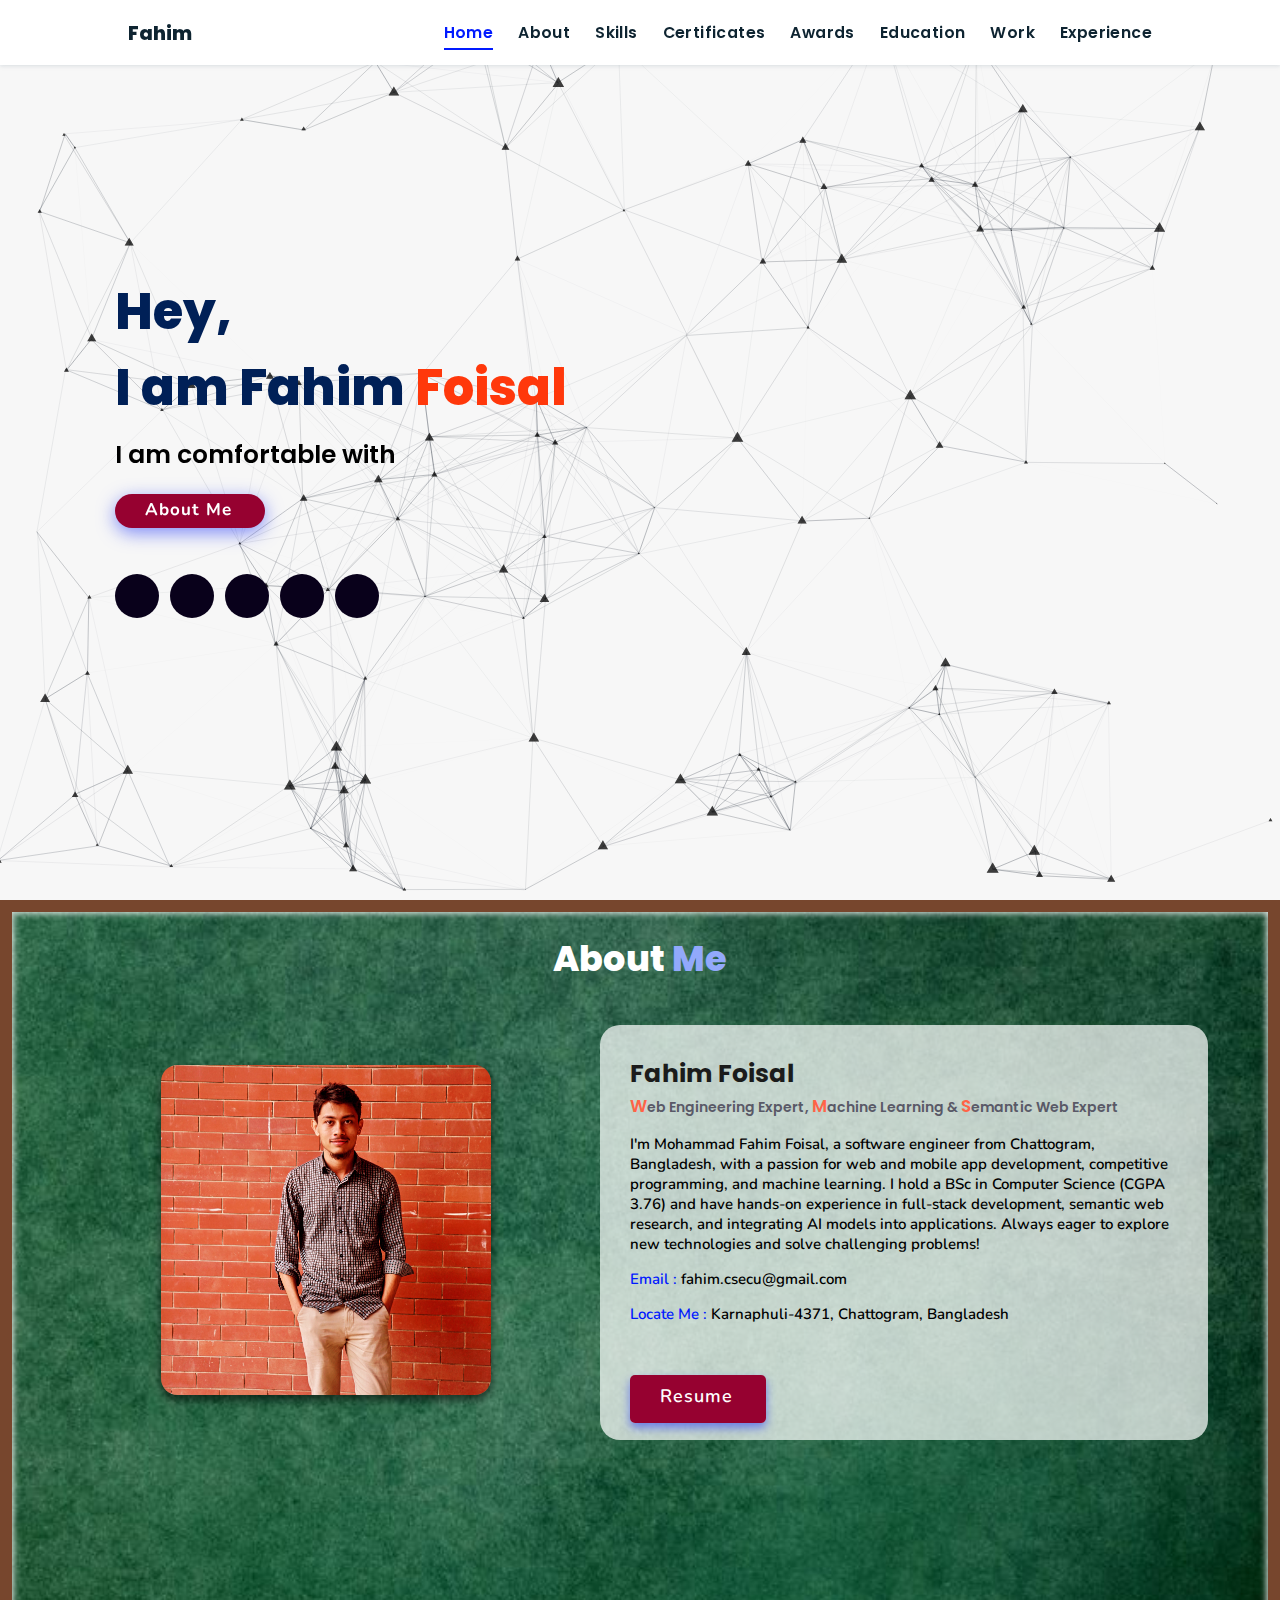
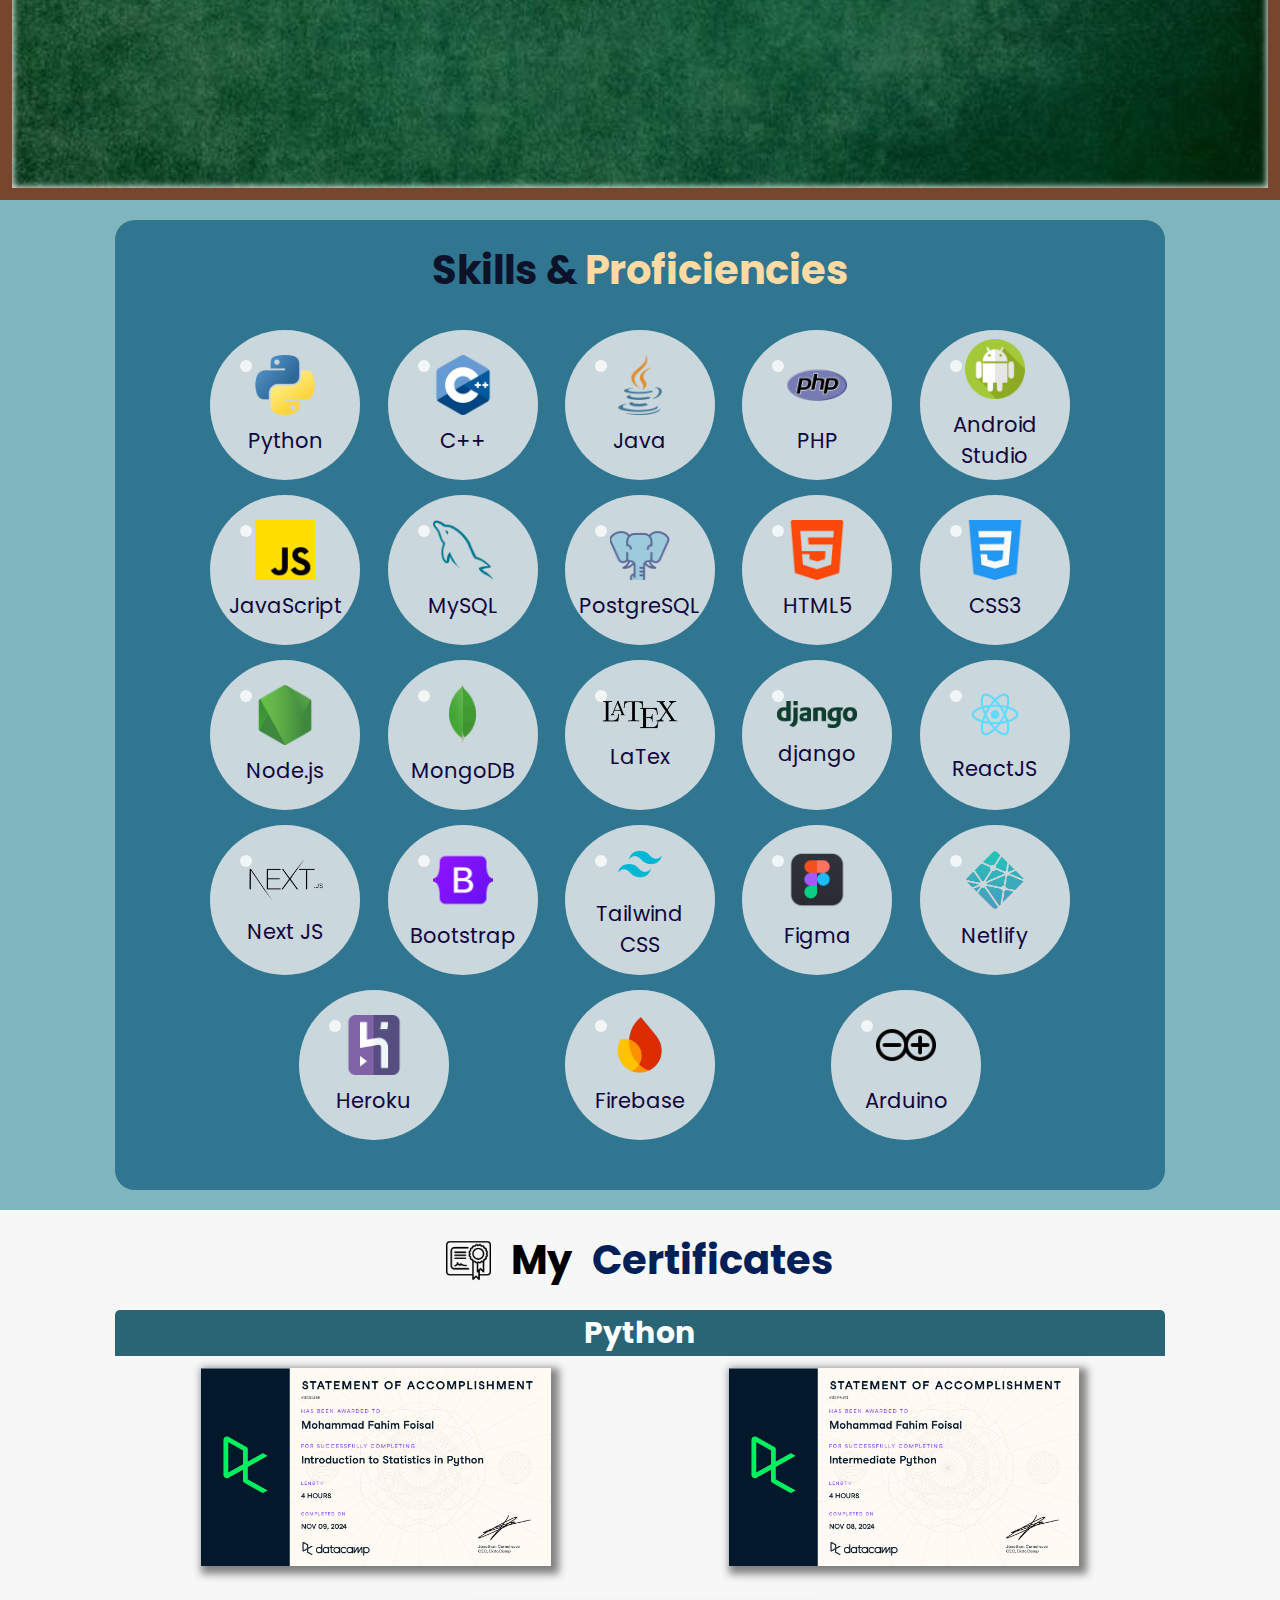
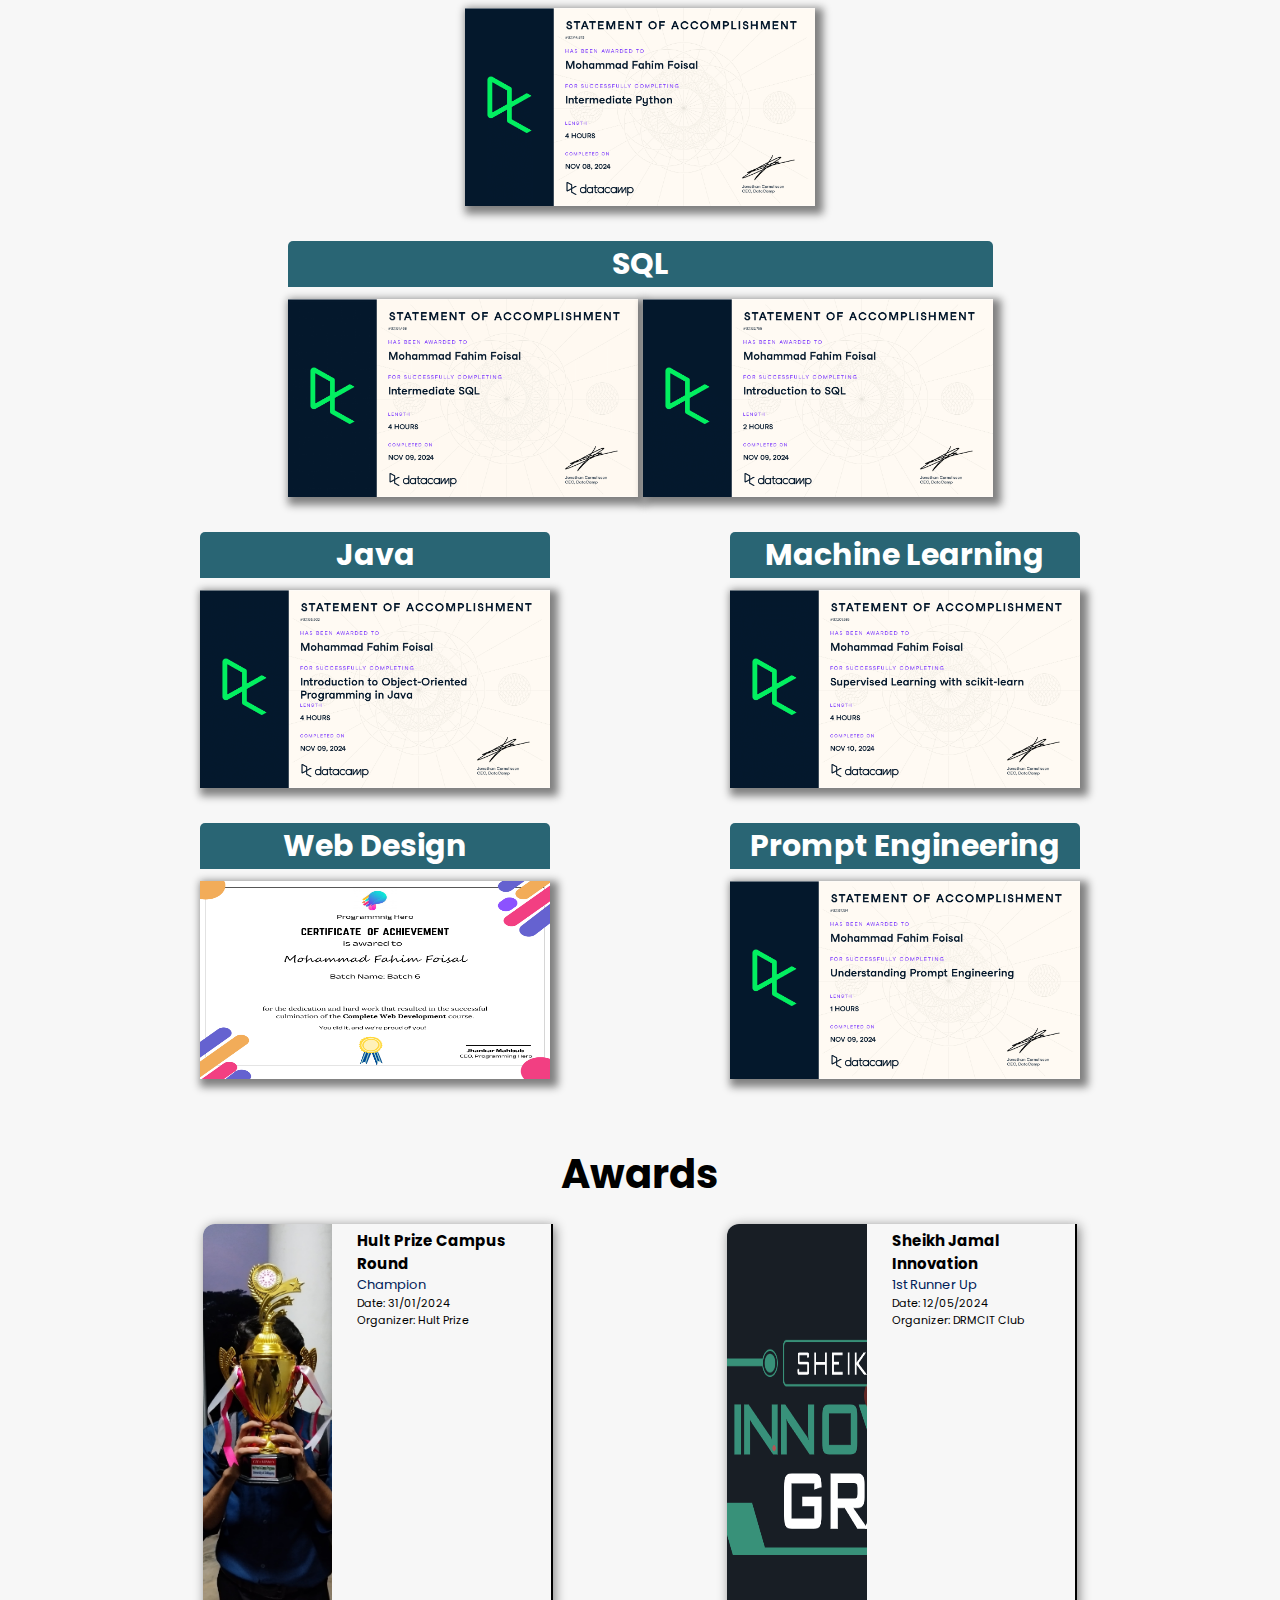
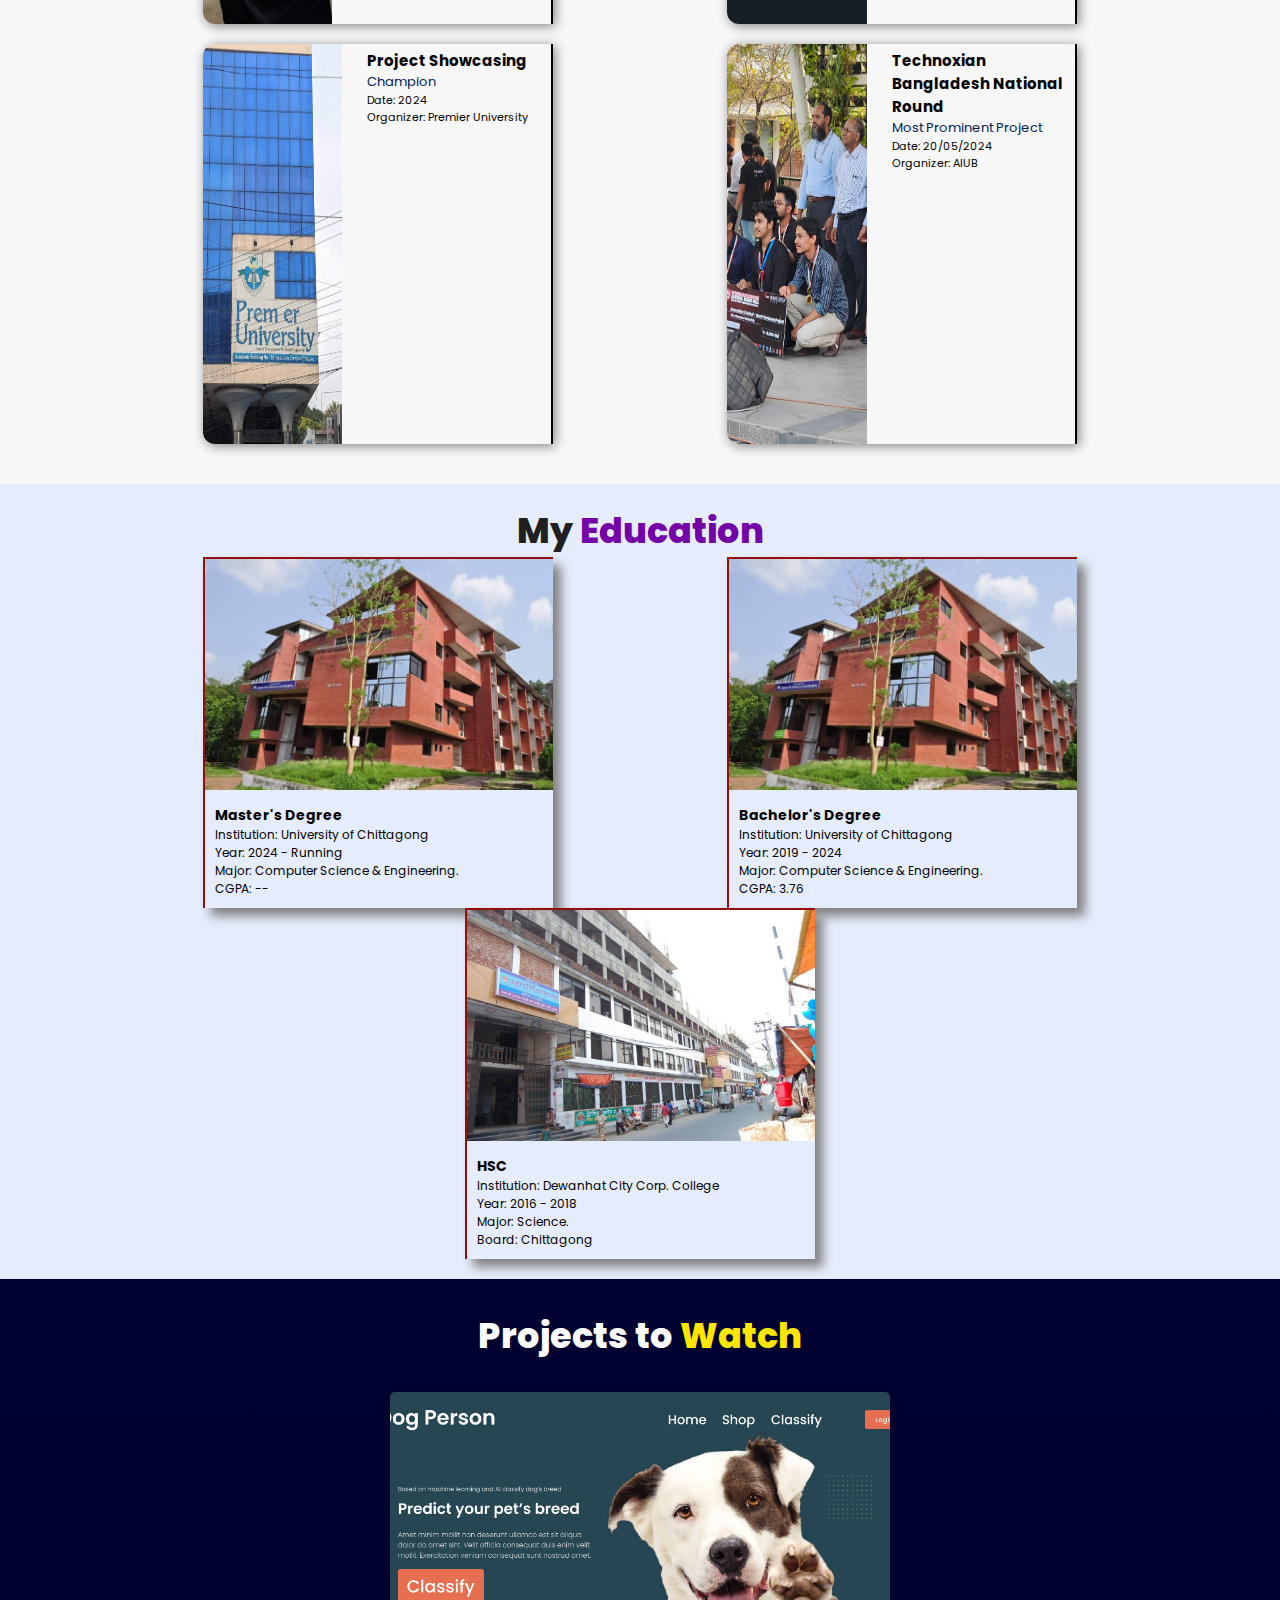
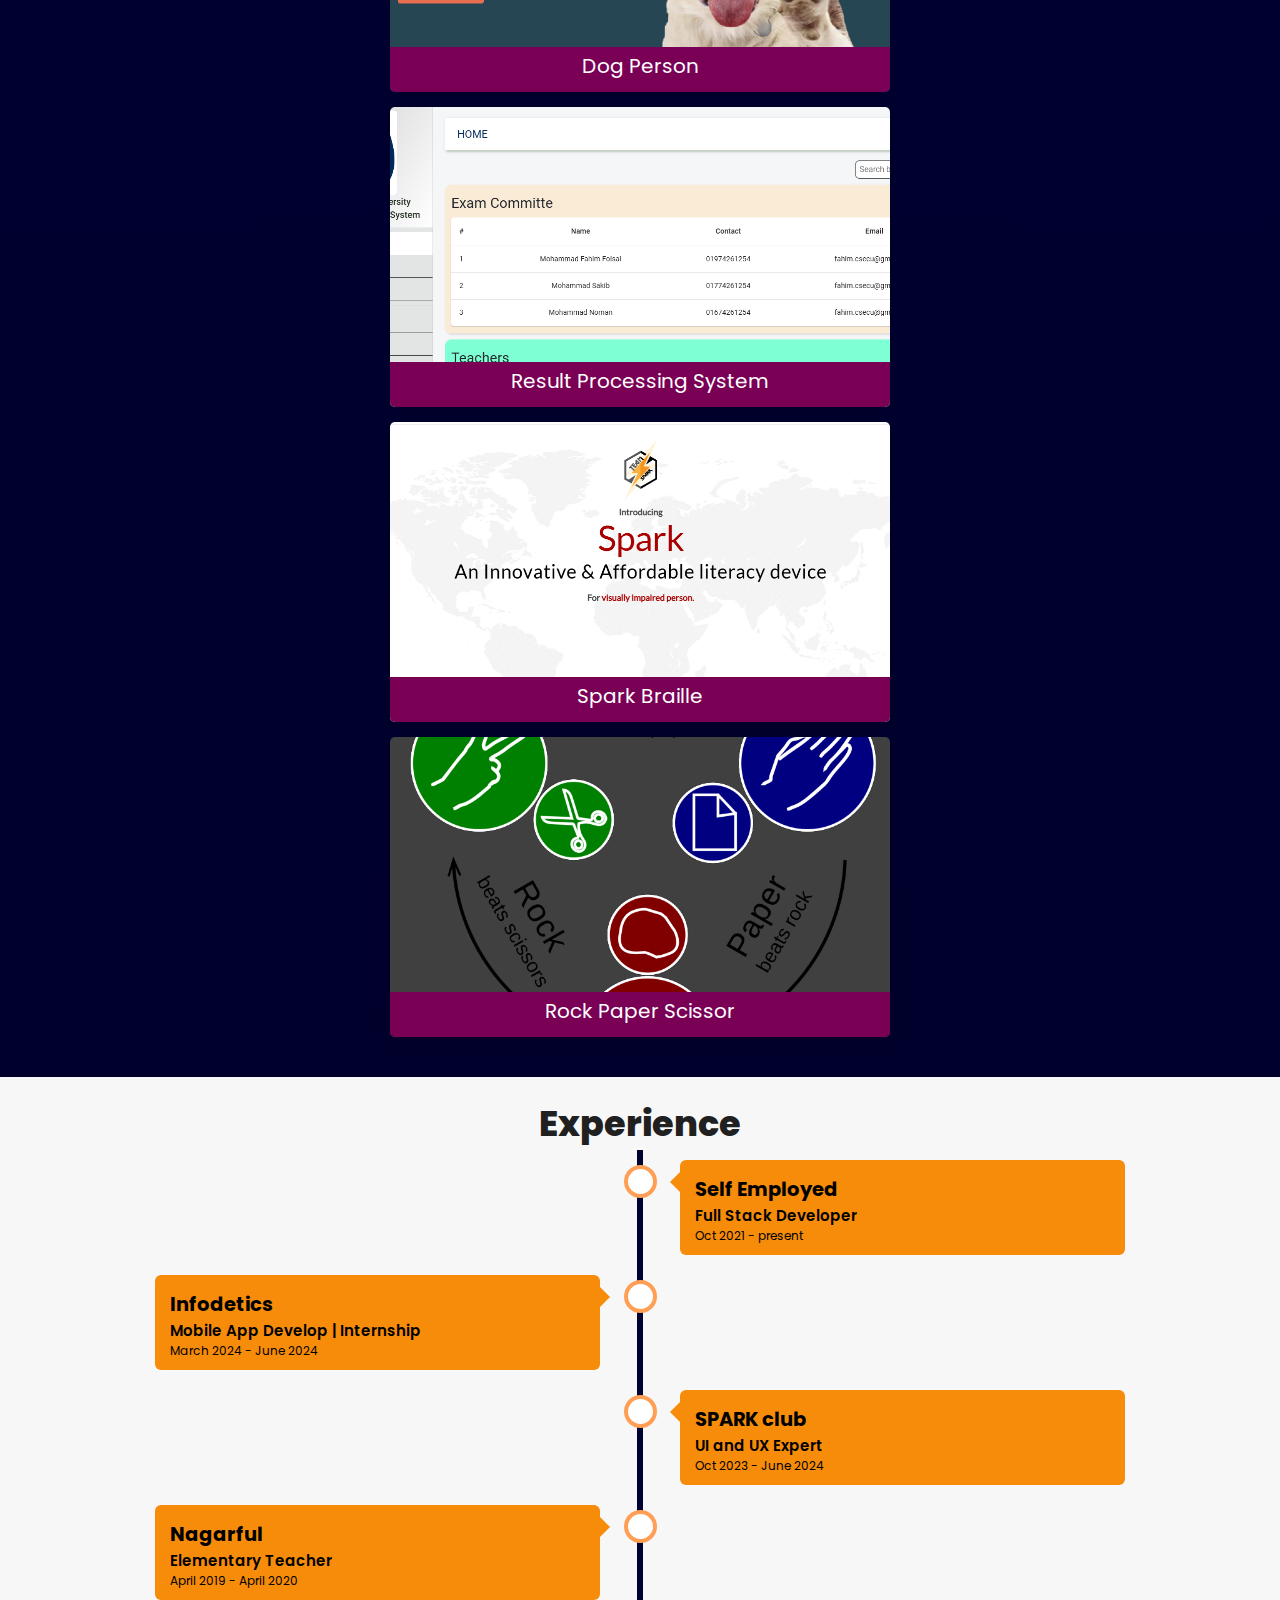
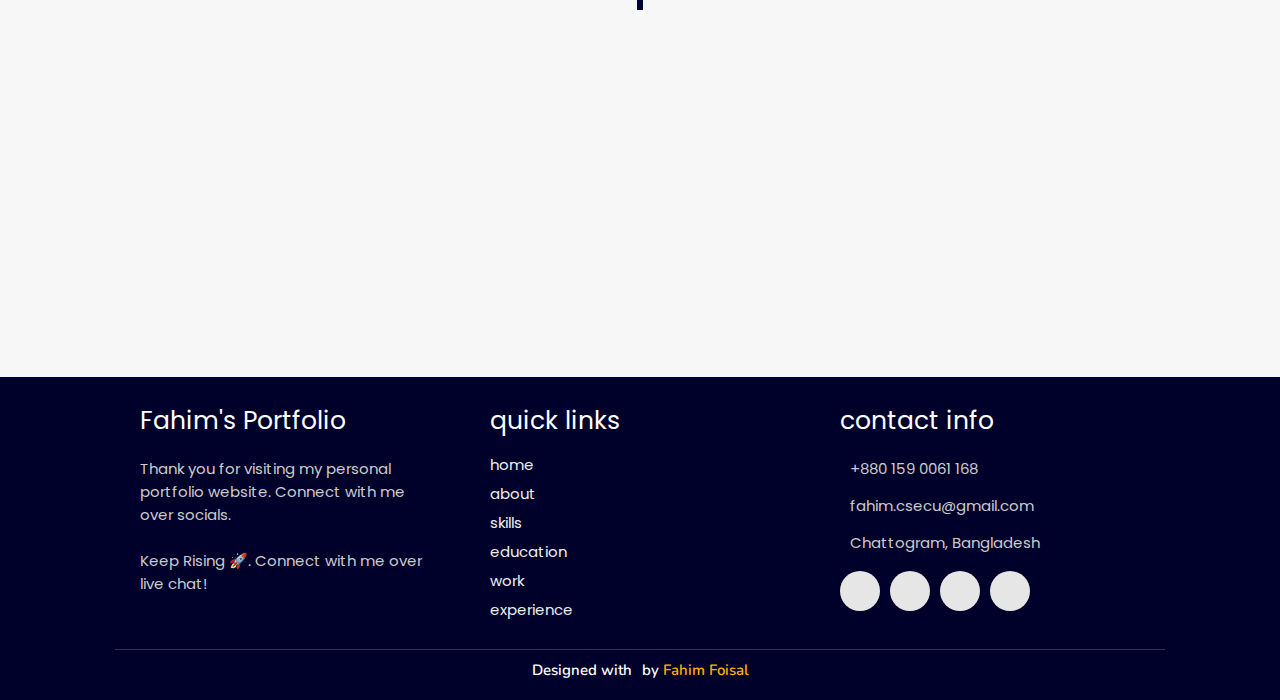
==== commit e2351bf7: "readme added and some small change are made" ====
--- a/index.html
+++ b/index.html
@@ -757,7 +757,7 @@
         </div>
       </div>
       <div class="award">
-        <img src="./assets/images/aiub.jpeg" alt="premier university">
+        <img src="./assets/images/technoxian.jpg" alt="technoxian">
         <div class="details">
           <div class="title">Technoxian Bangladesh National Round</div>
           <div class="position">Most Prominent Project</div>
